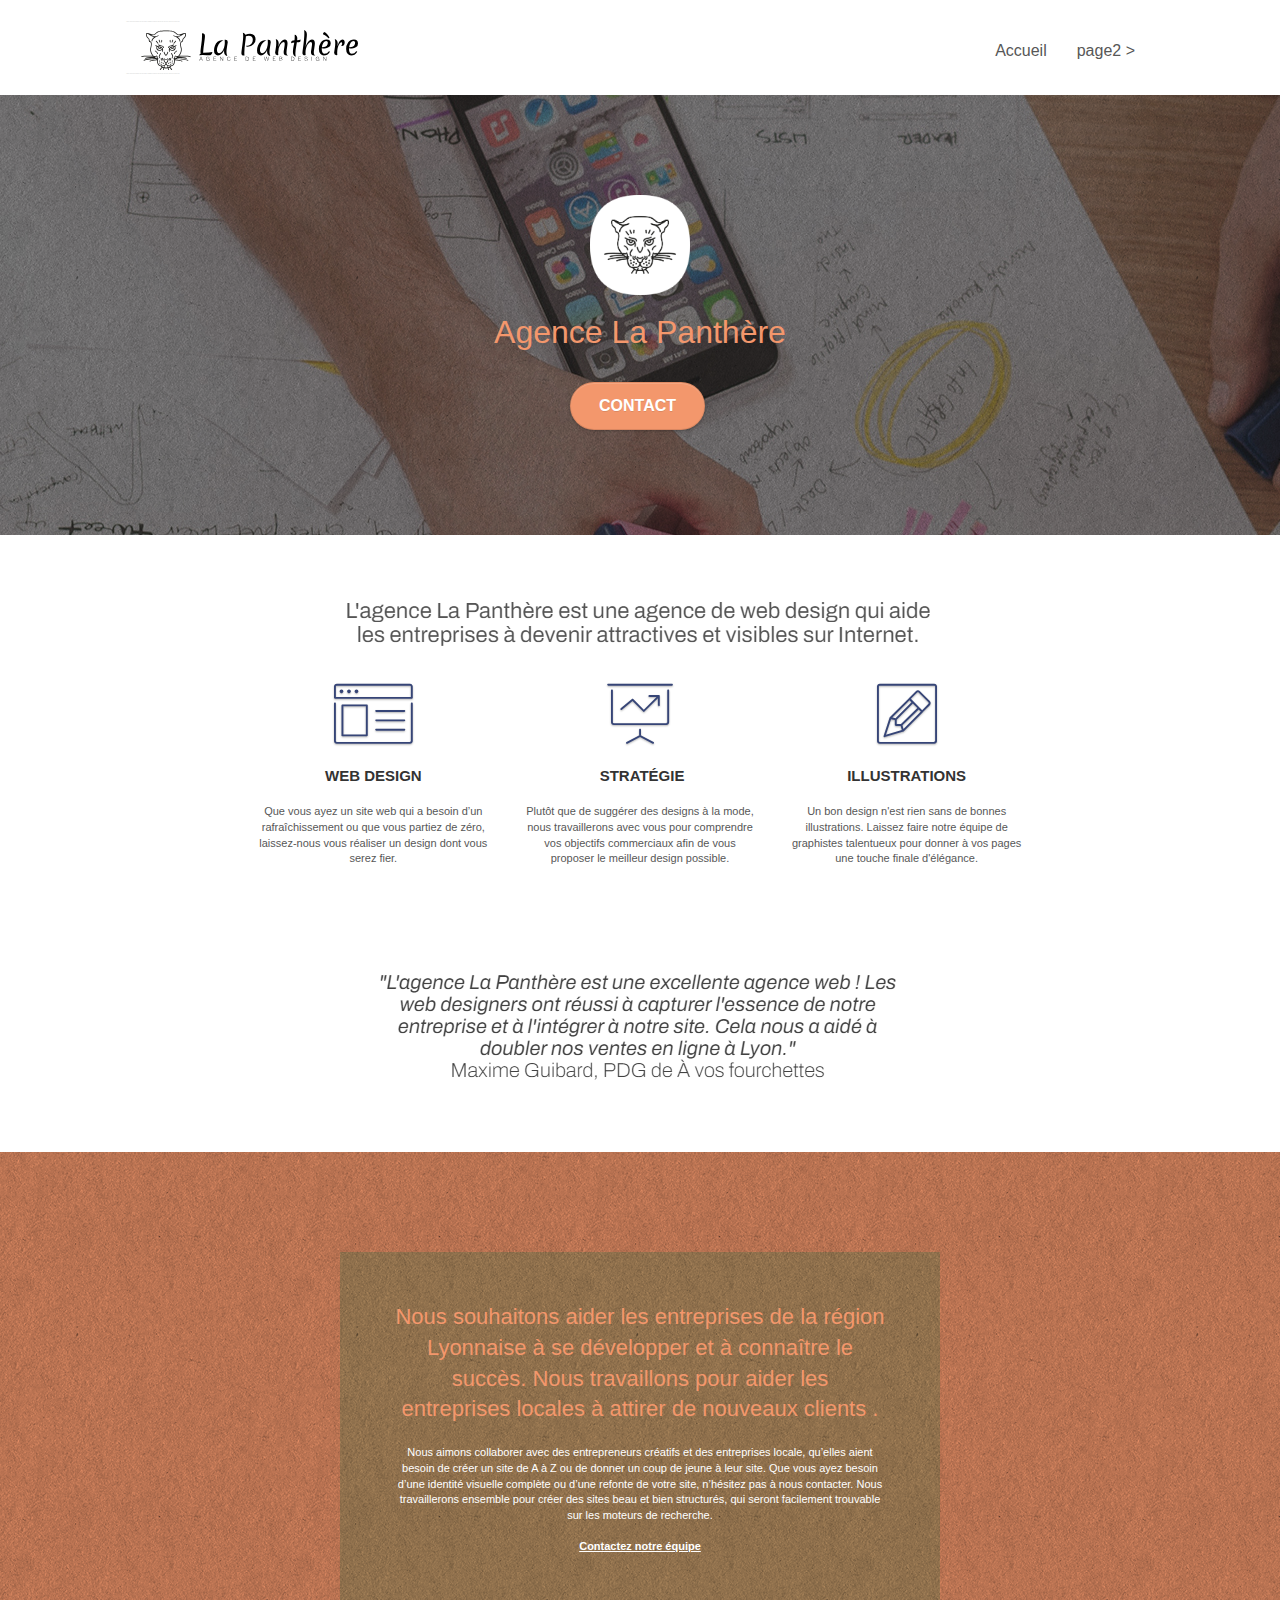
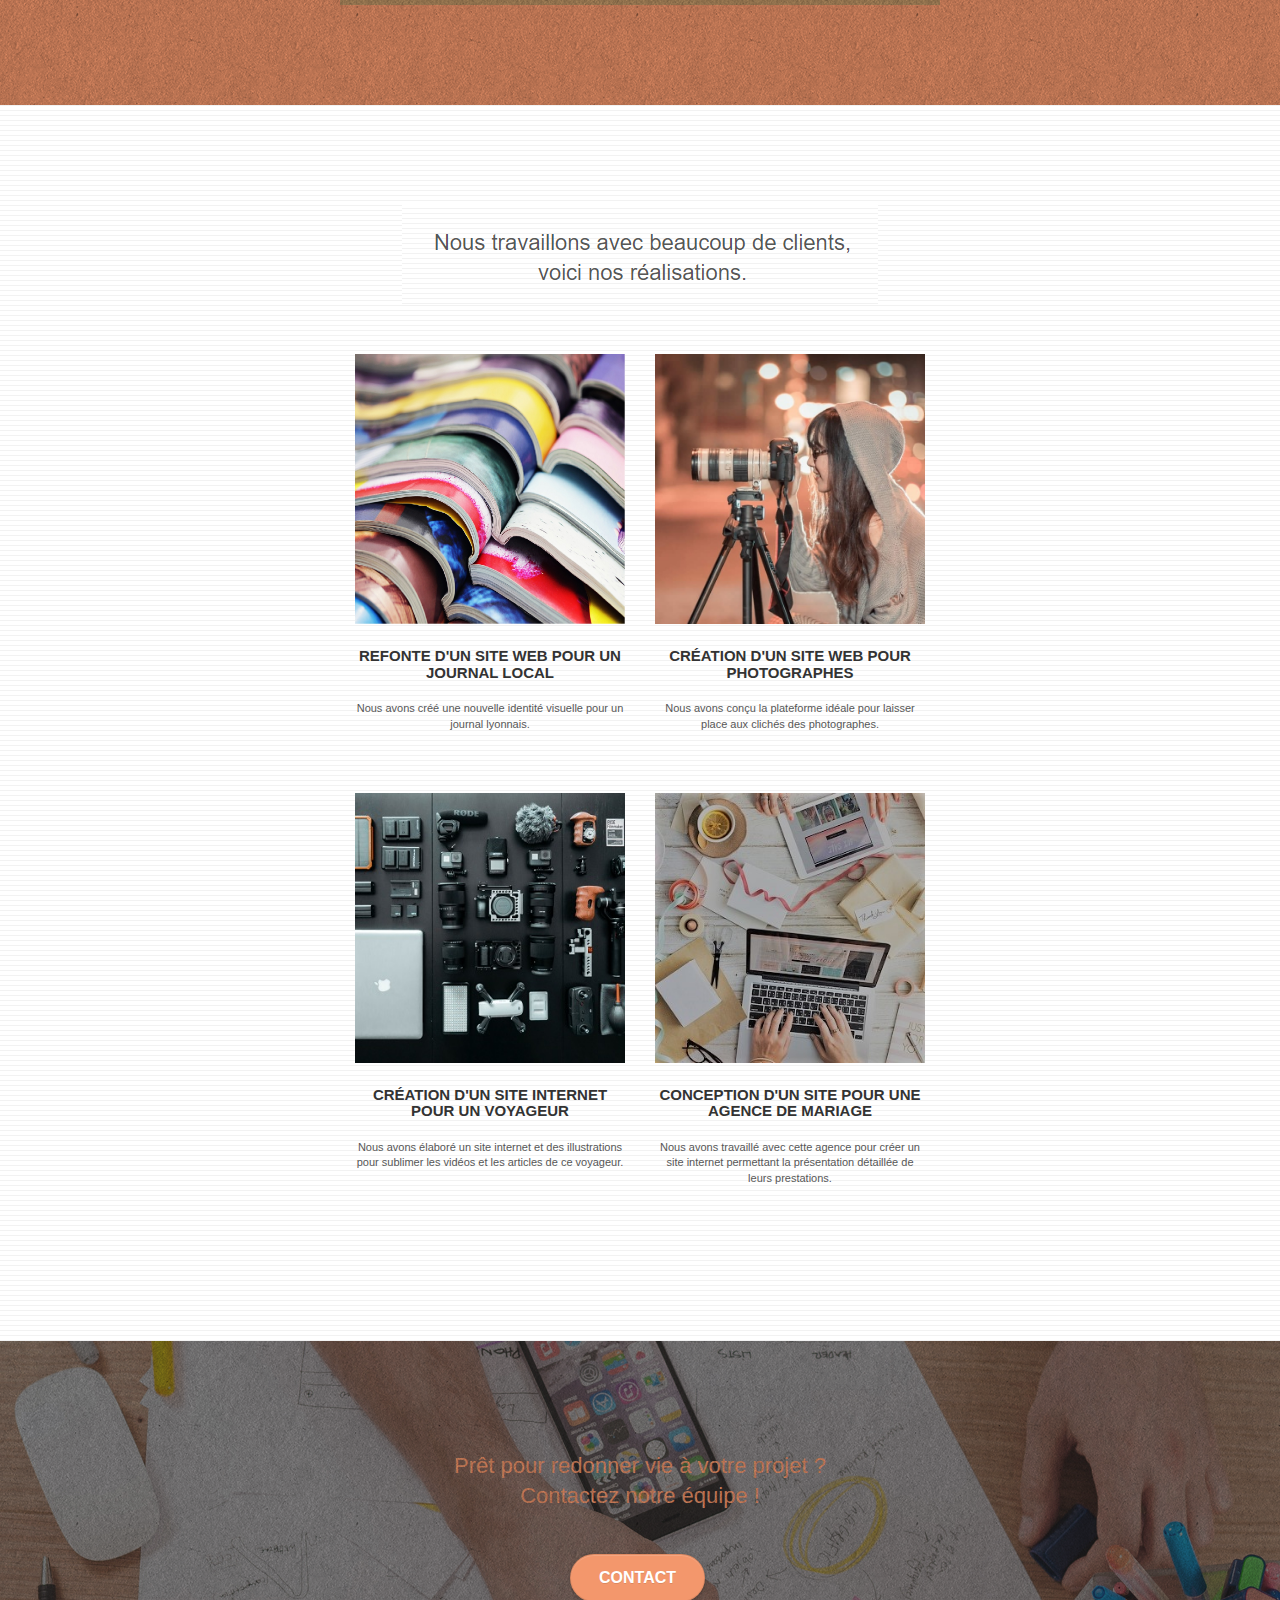
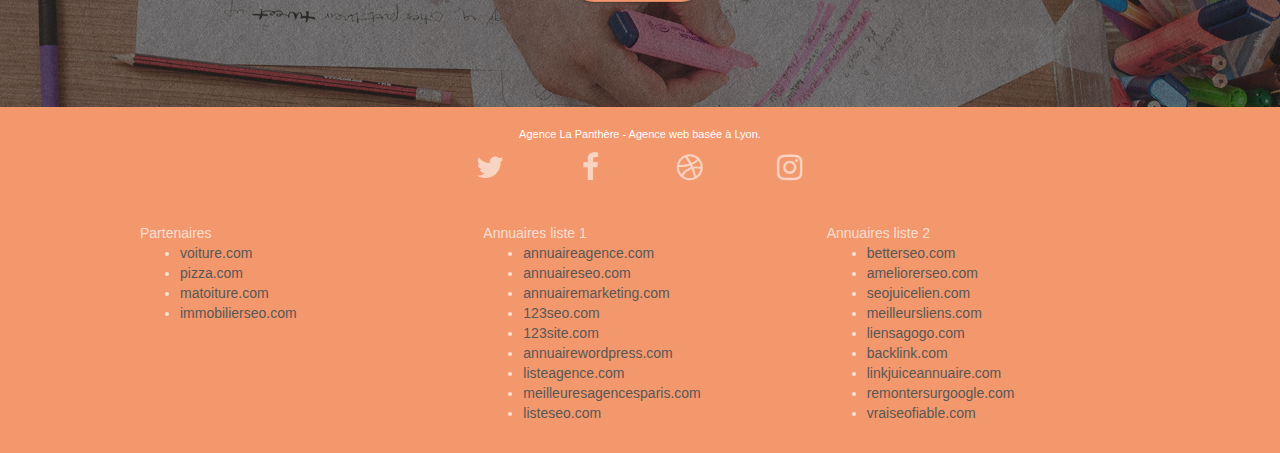
==== index.html @ 5e93cea4 "Modification du titre des pages" ====
<!doctype html>
<html lang="fr">

<head>
	<meta charset="utf-8">
	<meta name="keywords"
		content="seo, google, site web, site internet, agence design paris, agence design, agence design,agence design,agence design,agence design,agence design,agence design,agence design,agence design">
	<meta name="description" content="">
	<meta name="viewport" content="width=device-width, initial-scale=1.0, viewport-fit=cover">
	<link rel="shortcut icon" type="image/png" href="favicon.jpg">

	<link rel="stylesheet" type="text/css" href="./css/bootstrap.css">
	<link rel="stylesheet" type="text/css" href="style.css">
	<link rel="stylesheet" type="text/css" href="./css/font-awesome.css">
	<link rel="stylesheet" type="text/css" href="./css/et-line.css">


	<script src="./js/jquery-2.1.0.js"></script>
	<script src="./js/bootstrap.js"></script>
	<script src="./js/blocs.js"></script>
	<script src="./js/jquery.touchSwipe.js" defer></script>
	<script src="./js/gmaps.js"></script>

	<title>La Panthère - Agence de web design</title>


	<!-- Analytics -->

	<!-- Analytics END -->

</head>

<body>
	<!-- Principal conteneur -->
	<div class="page-container">

		<!-- bloc-0 -->
		<div class="bloc bgc-white l-bloc " id="bloc-0">
			<div class="container bloc-sm">

				<nav class="navbar row">
					<div class="navbar-header">
						<div class="keywords" style="color:#cccccc;font-size:1px;">Agence web à paris, stratégie web,
							web design, illustrations, design de site web, site web, web, internet, site internet, site
						</div>
						<a class="navbar-brand" href="index.html"><img src="img/agence-la-panthere-monochrome.svg"
								alt="paris web design logo agence web meilleure agence" height="40" /></a>
						<div class="keywords" style="color:#cccccc;font-size:1px;">Agence web à paris, stratégie web,
							web design, illustrations, design de site web, site web, web, internet, site internet, site
						</div>
						<button id="nav-toggle" type="button" class="ui-navbar-toggle navbar-toggle"
							data-toggle="collapse" data-target=".navbar-1">
							<span class="sr-only">Toggle navigation</span><span class="icon-bar"></span><span
								class="icon-bar"></span><span class="icon-bar"></span>
						</button>
					</div>
					<div class="collapse navbar-collapse navbar-1 special-dropdown-nav">
						<ul class="site-navigation nav navbar-nav">
							<li>
								<a href="index.html">Accueil</a>
							</li>
							<li>
							</li>
							<li>
								<a href="page2.html">page2 &gt;</a>
							</li>
						</ul>
					</div>
				</nav>
			</div>
		</div>
		<!-- bloc-0 END -->

		<!-- bloc-1-presentation -->
		<div class="bloc bgc-dark-slate-blue bg-banniere d-bloc bg-t-edge bloc-bg-texture texture-paper b-parallax"
			id="bloc-1-hero">
			<div class="container bloc-lg">
				<div class="row tight-width-whitespace">
					<div class="col-sm-12">
						<img src="img/logo.png" class="center-block image-resize-mode" width="100"
							alt="Agence La Panthère, agence web paris, création logo paris" />
						<h1 class="text-center hero-bloc-text tc-white ">
							Agence La Panthère
						</h1>
						<div class="text-center">
							<a href="page2.html" class="btn btn-lg btn-clean btn-rd cta-hero btn-atomic-tangerine"
								id="cta-hero">Contact</a>
						</div>
					</div>
				</div>
			</div>
		</div>
		<!-- bloc-1-presentation END -->

		<!-- bloc-2-services -->
		<div class="bloc bgc-white l-bloc" id="bloc-2-services">
			<div class="container bloc-md">
				<div class="row">
					<div class="col-sm-12 text-center">
						<img alt="agence web, agence web paris, web design paris, stratégie web" src="img/title.png" />
					</div>
				</div>
				<div class="row voffset-lg med-width-whitespace">
					<div class="col-sm-4">
						<div class="text-center">
							<span class="et-icon-browser sm-shadow icon-dark-slate-blue icons icon-lg"></span>
						</div>
						<h3 class="mg-md text-center">
							Web design
						</h3>
						<p class="text-center ">
							Que vous ayez un site web qui a besoin d&rsquo;un rafraîchissement ou que vous partiez de
							zéro, laissez-nous vous réaliser un design dont vous serez fier.
						</p>
					</div>
					<div class="col-sm-4">
						<div class="text-center">
							<span class="et-icon-presentation sm-shadow icon-dark-slate-blue icons icon-lg"></span>
						</div>
						<h3 class="mg-md text-center">
							&nbsp;Stratégie
						</h3>
						<p class="text-center ">
							Plutôt que de suggérer des designs à la mode, nous travaillerons avec vous pour comprendre
							vos objectifs commerciaux afin de vous proposer le meilleur design possible.<br>
						</p>
					</div>
					<div class="col-sm-4">
						<div class="text-center">
							<span class="et-icon-edit sm-shadow icon-dark-slate-blue icons icon-lg"></span>
						</div>
						<h3 class="mg-md text-center">
							Illustrations
						</h3>
						<p class="text-center ">
							Un bon design n'est rien sans de bonnes illustrations. Laissez faire notre équipe de
							graphistes talentueux pour donner à vos pages une touche finale d'élégance.
						</p>
					</div>
				</div>
				<div class="row voffset-lg voffset">
					<div class="col-xs-12 col-md-8 col-md-offset-2 text-center">
						<img alt="agence web, agence web paris, web design paris, stratégie web"
							src="img/citation.png" />

					</div>
				</div>
			</div>
		</div>
		<!-- bloc-2-services END -->

		<!-- bloc-3-what-i-do -->
		<div class="bloc tc-white bgc-atomic-tangerine bg-presentation d-bloc bloc-bg-texture texture-paper b-parallax"
			id="bloc-3-what-i-do">
			<div class="container bloc-lg">
				<div class="row tight-width-whitespace black-background">
					<div class="col-sm-12">
						<h2 class="mg-md text-center tc-white">
							Nous souhaitons aider les entreprises de la région Lyonnaise à se développer et à connaître
							le succès. Nous travaillons pour aider les entreprises locales à attirer de nouveaux clients
							.<br>
						</h2>
						<p class="text-center white">
							Nous aimons collaborer avec des entrepreneurs créatifs et des entreprises locale, qu’elles
							aient besoin de créer un site de A à Z ou de donner un coup de jeune à leur site. Que vous
							ayez besoin d’une identité visuelle complète ou d’une refonte de votre site, n’hésitez pas à
							nous contacter. Nous travaillerons ensemble pour créer des sites beau et bien structurés,
							qui seront facilement trouvable sur les moteurs de recherche. <br><br><a
								class="ltc-white bold-link" href="page2.html">Contactez notre équipe</a><br>
						</p>
					</div>
				</div>
			</div>
		</div>
		<!-- bloc-3-what-i-do END -->

		<!-- bloc-4-portfolio -->
		<div class="bloc bgc-white bg-lines-h2-bg bg-repeat l-bloc" id="bloc-4-portfolio">
			<div class="container bloc-lg">
				<div class="row">
					<div class="col-sm-12 text-center">
						<img alt="agence web, agence web paris, web design paris, stratégie web" src="img/title2.png" />
					</div>
				</div>
				<div class="row tight-width-whitespace portfolio-row">
					<div class="col-sm-6">
						<a href="#" data-lightbox="img/1.jpg" data-gallery-id="gallery-1"
							data-caption="Refonte d'un site web pour un journal local" data-frame="snapshot-lb"><img
								src="img/1.jpg"
								alt="paris web design logo agence web meilleure agence et refonte site web journal"
								class="img-responsive portfolio-thumb" /></a>
						<h3 class="mg-md text-center">
							Refonte d'un site web pour un journal local
						</h3>
						<p class="text-center">
							Nous avons créé une nouvelle identité visuelle pour un journal lyonnais.
						</p>
					</div>
					<div class="col-sm-6">
						<a href="#" data-lightbox="img/2.jpg" data-gallery-id="gallery-1"
							data-caption="Création d'un site web pour photographes" data-frame="snapshot-lb"><img
								src="img/2.jpg" class="img-responsive portfolio-thumb"
								alt="paris web design logo agence web meilleure agence, Création d'un site web pour photographes" /></a>
						<h3 class="mg-md text-center">
							Création d'un site web pour photographes
						</h3>
						<p class="text-center">
							Nous avons conçu la plateforme idéale pour laisser place aux clichés des photographes.
						</p>
					</div>
				</div>
				<div class="row tight-width-whitespace portfolio-row">
					<div class="col-sm-6">
						<a href="#" data-lightbox="img/3.bmp" data-gallery-id="gallery-1"
							data-caption="Création d'un site internet pour un voyageur" data-frame="snapshot-lb"><img
								src="img/3.bmp" class="img-responsive portfolio-thumb"
								alt="paris web design logo agence web meilleure agence, Création d'un site web pour voyageur" /></a>
						<h3 class="mg-md text-center">
							Création d'un site internet pour un voyageur
						</h3>
						<p class="text-center">
							Nous avons élaboré un site internet et des illustrations pour sublimer les vidéos et les
							articles de ce voyageur.
						</p>
					</div>
					<div class="col-sm-6">
						<a href="#" data-lightbox="img/4.bmp" data-gallery-id="gallery-1"
							data-caption="Conception d'un site pour une agence de mariage" data-frame="snapshot-lb"><img
								src="img/4.bmp" class="img-responsive portfolio-thumb"
								alt="paris web design logo agence web meilleure agence, Création d'un site web pour agence de mariage" /></a>
						<h3 class="mg-md text-center">
							Conception d'un site pour une agence de mariage
						</h3>
						<p class="text-center">
							Nous avons travaillé avec cette agence pour créer un site internet permettant la
							présentation détaillée de leurs prestations.
						</p>
					</div>
				</div>
			</div>
		</div>
		<!-- bloc-4-portfolio END -->

		<!-- bloc-5-cta -->
		<div class="bloc bgc-dark-slate-blue bg-banniere d-bloc bloc-bg-texture texture-paper" id="bloc-5-cta">
			<div class="container bloc-lg">
				<div class="row">
					<h2 class="mg-md text-center tc-white">
						Prêt pour redonner vie à votre projet ?<br>Contactez notre équipe !
					</h2>
					<div class="col-sm-12 text-center">
						<a href="page2.html"
							class="btn btn-atomic-tangerine btn-clean btn-rd btn-lg cta-hero">Contact</a>
					</div>
				</div>
			</div>
		</div>
		<!-- bloc-5-cta END -->

		<!-- Footer - bloc-8 -->
		<div class="bloc bgc-atomic-tangerine d-bloc" id="bloc-8">
			<div class="container bloc-sm">
				<div class="row">
					<div class="col-sm-12">
						<p class="text-center white">
							Agence La Panthère - Agence web basée à Lyon.<br>
						</p>
						<div class="row row-no-gutters social">
							<div class="col-sm-3">
								<div class="text-center">
									<a class="social" href="index.html"><span class="fa fa-twitter icon-md"></span></a>
								</div>
							</div>
							<div class="col-sm-3">
								<div class="text-center">
									<a class="social" href="index.html"><span class="fa fa-facebook icon-md"></span></a>
								</div>
							</div>
							<div class="col-sm-3">
								<div class="text-center">
									<a class="social" href="index.html"><span class="fa fa-dribbble icon-md"></span></a>
								</div>
							</div>
							<div class="col-sm-3">
								<div class="text-center">
									<a class="social" href="index.html"><span
											class="fa fa-instagram icon-md"></span></a>
								</div>
							</div>
							<div class="keywords" style="color:#F3976C;">Agence web à paris, stratégie web, web design,
								illustrations, design de site web, site web, web, internet, site internet, site</div>
						</div>
						<div class="row">
							<div class="col-sm-4">
								Partenaires
								<ul>
									<li><a href="voiture.com">voiture.com</a></li>
									<li><a href="pizza.com">pizza.com</a></li>
									<li><a href="matoiture.com">matoiture.com</a></li>
									<li><a href="immobilierseo.com">immobilierseo.com</a></li>
								</ul>
							</div>
							<div class="col-sm-4">
								Annuaires liste 1
								<ul>
									<li><a href="annuaireagence.com">annuaireagence.com</a></li>
									<li><a href="annuaireseo.com">annuaireseo.com</a></li>
									<li><a href="annuairemarketing.com">annuairemarketing.com</a></li>
									<li><a href="123seoture.com">123seo.com</a></li>
									<li><a href="123site.com">123site.com</a></li>
									<li><a href="annuairewordpress.com">annuairewordpress.com</a></li>
									<li><a href="listeagence.com">listeagence.com</a></li>
									<li><a href="meilleuresagencesparis.com">meilleuresagencesparis.com</a></li>
									<li><a href="listeseo.com">listeseo.com</a></li>
								</ul>
							</div>
							<div class="col-sm-4">
								Annuaires liste 2
								<ul>
									<li><a href="betterseo.com">betterseo.com</a></li>
									<li><a href="ameliorerseo.com">ameliorerseo.com</a></li>
									<li><a href="seojuicelien.com">seojuicelien.com</a></li>
									<li><a href="meilleursliens.com">meilleursliens.com</a></li>
									<li><a href="liensagogo.com">liensagogo.com</a></li>
									<li><a href="backlink.com">backlink.com</a></li>
									<li><a href="linkjuiceannuaire.com">linkjuiceannuaire.com</a></li>
									<li><a href="remontersurgoogle.com">remontersurgoogle.com</a></li>
									<li><a href="vraiseofiable.com">vraiseofiable.com</a></li>
								</ul>
							</div>
						</div>
					</div>
				</div>
			</div>
		</div>
		<!-- Footer - bloc-8 END -->

	</div>
	<!-- Principal conteneur END -->


</body>

</html>
---- style.css ----
body {
    margin: 0;
    padding: 0;
    background: #FFF;
    overflow-x: hidden;
    -webkit-font-smoothing: antialiased;
    -moz-osx-font-smoothing: grayscale;
}

a,
button {
    transition: all .3s ease-in-out;
    outline: none!important;
}

a:hover {
    text-decoration: none;
    cursor: pointer;
}

#page-loading-blocs-notifaction {
    position: fixed;
    top: 0;
    bottom: 0;
    width: 100%;
    z-index: 100000;
    background: #FFFFFF url("img/pageload-spinner.gif") no-repeat center center;
}

.bloc {
    width: 100%;
    clear: both;
    background: 50% 50% no-repeat;
    padding: 0 50px;
    -webkit-background-size: cover;
    -moz-background-size: cover;
    -o-background-size: cover;
    background-size: cover;
    position: relative;
}

.bloc .container {
    padding-left: 0;
    padding-right: 0;
}

.bloc-lg {
    padding: 100px 50px;
}

.bloc-md {
    padding: 50px;
}

.bloc-sm {
    padding: 20px 50px;
}

.bg-center,
.bg-l-edge,
.bg-r-edge,
.bg-t-edge,
.bg-b-edge,
.bg-tl-edge,
.bg-bl-edge,
.bg-tr-edge,
.bg-br-edge,
.bg-repeat {
    -webkit-background-size: auto!important;
    -moz-background-size: auto!important;
    -o-background-size: auto!important;
    background-size: auto!important;
}

.bg-repeat {
    background: repeat;
}

.bg-t-edge {
    background: top no-repeat;
}

.bloc-bg-texture::before {
    content: "";
    background-size: 2px 2px;
    position: absolute;
    top: 0;
    bottom: 0;
    left: 0;
    right: 0;
}

.texture-paper::before {
    background: url("img/texture-paper.png");
    background-size: 280px 280px;
}

.b-parallax {
    background-attachment: fixed;
}

.d-bloc {
    color: rgba(255, 255, 255, .7);
}

.d-bloc button:hover {
    color: rgba(255, 255, 255, .9);
}

.d-bloc .icon-round,
.d-bloc .icon-square,
.d-bloc .icon-rounded,
.d-bloc .icon-semi-rounded-a,
.d-bloc .icon-semi-rounded-b {
    border-color: rgba(255, 255, 255, .9);
}

.d-bloc .divider-h span {
    border-color: rgba(255, 255, 255, .2);
}

.d-bloc .a-btn,
.d-bloc .navbar a,
.d-bloc .navbar-brand,
.d-bloc a .icon-sm,
.d-bloc a .icon-md,
.d-bloc a .icon-lg,
.d-bloc a .icon-xl,
.d-bloc h1 a,
.d-bloc h2 a,
.d-bloc h3 a,
.d-bloc h4 a,
.d-bloc h5 a,
.d-bloc h6 a,
.d-bloc p a {
    color: rgba(255, 255, 255, .6);
}

.d-bloc .a-btn:hover,
.d-bloc .navbar a:hover,
.d-bloc .navbar-brand:hover,
.d-bloc a:hover .icon-sm,
.d-bloc a:hover .icon-md,
.d-bloc a:hover .icon-lg,
.d-bloc a:hover .icon-xl,
.d-bloc h1 a:hover,
.d-bloc h2 a:hover,
.d-bloc h3 a:hover,
.d-bloc h4 a:hover,
.d-bloc h5 a:hover,
.d-bloc h6 a:hover,
.d-bloc p a:hover {
    color: rgba(255, 255, 255, 1);
}

.d-bloc .navbar-toggle .icon-bar {
    background: rgba(255, 255, 255, 1);
}

.d-bloc .btn-wire,
.d-bloc .btn-wire:hover {
    color: rgba(255, 255, 255, 1);
    border-color: rgba(255, 255, 255, 1);
}

.d-bloc .panel {
    color: rgba(0, 0, 0, .5);
}

.d-bloc .panel button:hover {
    color: rgba(0, 0, 0, .7);
}

.d-bloc .panel icon {
    border-color: rgba(0, 0, 0, .7);
}

.d-bloc .panel .divider-h span {
    border-color: rgba(0, 0, 0, .1);
}

.d-bloc .panel .a-btn {
    color: rgba(0, 0, 0, .6);
}

.d-bloc .panel .a-btn:hover {
    color: rgba(0, 0, 0, 1);
}

.d-bloc .panel .btn-wire,
.d-bloc .panel .btn-wire:hover {
    color: rgba(0, 0, 0, .7);
    border-color: rgba(0, 0, 0, .3);
}

.d-bloc .panel,
.l-bloc {
    color: rgba(0, 0, 0, .5);
}

.d-bloc .panel button:hover,
.l-bloc button:hover {
    color: rgba(0, 0, 0, .7);
}

.l-bloc .icon-round,
.l-bloc .icon-square,
.l-bloc .icon-rounded,
.l-bloc .icon-semi-rounded-a,
.l-bloc .icon-semi-rounded-b {
    border-color: rgba(0, 0, 0, .7);
}

.d-bloc .panel .divider-h span,
.l-bloc .divider-h span {
    border-color: rgba(0, 0, 0, .1);
}

.d-bloc .panel .a-btn,
.l-bloc .a-btn,
.l-bloc .navbar a,
.l-bloc .navbar-brand,
.l-bloc a .icon-sm,
.l-bloc a .icon-md,
.l-bloc a .icon-lg,
.l-bloc a .icon-xl,
.l-bloc h1 a,
.l-bloc h2 a,
.l-bloc h3 a,
.l-bloc h4 a,
.l-bloc h5 a,
.l-bloc h6 a,
.l-bloc p a {
    color: rgba(0, 0, 0, .6);
}

.d-bloc .panel .a-btn:hover,
.l-bloc .a-btn:hover,
.l-bloc .navbar a:hover,
.l-bloc .navbar-brand:hover,
.l-bloc a:hover .icon-sm,
.l-bloc a:hover .icon-md,
.l-bloc a:hover .icon-lg,
.l-bloc a:hover .icon-xl,
.l-bloc h1 a:hover,
.l-bloc h2 a:hover,
.l-bloc h3 a:hover,
.l-bloc h4 a:hover,
.l-bloc h5 a:hover,
.l-bloc h6 a:hover,
.l-bloc p a:hover {
    color: rgba(0, 0, 0, 1);
}

.l-bloc .navbar-toggle .icon-bar {
    color: rgba(0, 0, 0, .6);
}

.d-bloc .panel .btn-wire,
.d-bloc .panel .btn-wire:hover,
.l-bloc .btn-wire,
.l-bloc .btn-wire:hover {
    color: rgba(0, 0, 0, .7);
    border-color: rgba(0, 0, 0, .3);
}

.voffset {
    margin-top: 30px;
}

.voffset-lg {
    margin-top: 80px;
}

.row-no-gutters {
    margin-right: 0;
    margin-left: 0;
}

.row.row-no-gutters > [class^="col-"],
.row.row-no-gutters > [class*=" col-"] {
    padding-right: 0;
    padding-left: 0;
}

#bloc-1-hero h1 {
    font-size: 32px;
}

.navbar {
    margin-bottom: 0;
    z-index: 1;
}

.navbar-brand {
    height: auto;
    padding: 3px 15px;
    font-size: 25px;
    font-weight: normal;
    font-weight: 600;
    line-height: 44px;
}

.navbar-brand img {
    max-height: 200px;
    margin: 0 5px 0 0;
    display: inline;
}

.navbar-brand img[src$=svg] {
    min-width: 100px;
}

.nav-center .navbar-brand img {
    margin: 0;
}

.navbar .nav {
    padding-top: 2px;
    margin-right: -16px;
    float: right;
    z-index: 1;
}

.nav > li {
    float: left;
    margin-top: 4px;
    font-size: 16px;
}

.navbar-nav .open .dropdown-menu > li > a {
    text-align: inherit;
}

.nav > li a:hover,
.nav > li a:focus {
    background: transparent;
}

.navbar-toggle {
    margin: 10px 10px 0 0;
    border: 0px;
}

.navbar-toggle:hover {
    background: transparent!important;
}

.navbar-toggle .icon-bar {
    background-color: rgba(0, 0, 0, .5);
    width: 26px;
}

.nav-invert .navbar .nav {
    float: left;
}

.nav-invert .navbar-header,
.nav-invert .navbar-brand {
    float: right;
    position: relative;
    z-index: 2;
}

@media (min-width: 768px) {
    .site-navigation {
        position: absolute;
        top: 50%;
        right: 20px;
        transform: translate(0, -50%);
        -webkit-transform: translateY(-50%);
    }
    .nav > li .dropdown-menu a,
    .nav > li .dropdown-menu a:hover {
        color: #484848;
    }
    .nav-invert .site-navigation {
        left: 0;
        right: 0;
    }
    .nav-center {
        text-align: center;
    }
    .nav-center .navbar-header {
        width: 100%;
    }
    .nav-center .navbar-header,
    .nav-center .navbar-brand,
    .nav-center .nav > li {
        float: none;
        display: inline-block;
    }
    .nav-center .site-navigation {
        position: relative;
        width: 100%;
        right: 0;
        margin-right: 0px;
        margin-top: 20px;
    }
    .nav-center.mini-nav .navbar-toggle {
        float: none;
        margin: 10px auto 0;
    }
}

.nav > li > .dropdown a {
    background: none!important;
    display: block;
    padding: 14px 15px;
}

nav .caret {
    margin: 0 5px;
}

.dropdown-menu .dropdown-menu {
    top: -8px;
    left: 100%;
}

.dropdown-menu .dropmenu-flow-right {
    top: 100%;
    left: 0;
    margin-left: -1px;
    border-top-left-radius: 0;
    border-top-right-radius: 0;
}

.dropdown-menu .dropdown span {
    border: 4px solid black;
    border-top-color: transparent;
    border-right-color: transparent;
    border-bottom-color: transparent;
    margin: 6px -5px 0 0!important;
    float: right;
}

.mg-md {
    margin-top: 10px;
    margin-bottom: 20px;
}

.mg-lg {
    margin-top: 10px;
    margin-bottom: 40px;
}

.btn {
    margin: 0 5px 5px 0;
}

.btn.pull-right {
    margin: 0 0 5px 5px;
}

.btn-d,
.btn-d:hover,
.btn-d:focus {
    color: #FFF;
    background: rgba(0, 0, 0, .3);
}

button {
    outline: none!important;
}

.btn-rd {
    border-radius: 40px;
}

.btn-clean {
    border: 1px solid rgba(0, 0, 0, .08);
    border-bottom-color: rgba(0, 0, 0, .1);
    text-shadow: 0 1px 0 rgba(0, 0, 1, .1);
    box-shadow: 0 1px 3px rgba(0, 0, 1, .25), inset 0 1px 0 0 rgba(255, 255, 255, .15);
}

.icon-md {
    font-size: 30px!important;
}

.icon-lg {
    font-size: 60px!important;
}

.sm-shadow {
    text-shadow: 0 1px 2px rgba(0, 0, 0, .3);
}

.panel-sq,
.panel-sq .panel-heading,
.panel-sq .panel-footer {
    border-radius: 0;
}

.panel-rd {
    border-radius: 30px;
}

.panel-rd .panel-heading {
    border-radius: 29px 29px 0 0;
}

.panel-rd .panel-footer {
    border-radius: 0 0 29px 29px;
}

.form-control {
    border-color: rgba(0, 0, 0, .1);
    box-shadow: none;
}

.scrollToTop {
    width: 40px;
    height: 40px;
    position: fixed;
    bottom: 20px;
    right: 20px;
    opacity: 0;
    z-index: 500;
    transition: all .3s ease-in-out;
}

.scrollToTop span {
    margin-top: 6px;
}

.showScrollTop {
    font-size: 14px;
    opacity: 1;
}

a[data-lightbox] {
    position: relative;
    display: block;
    text-align: center;
}

a[data-lightbox]:hover::before {
    content: "+";
    font-family: "HelveticaNeue-Light", "Helvetica Neue Light", "Helvetica Neue", Helvetica, Arial;
    font-size: 32px;
    width: 50px;
    height: 50px;
    margin-left: -25px;
    border-radius: 50%;
    background: rgba(0, 0, 0, .6);
    color: #FFF;
    font-weight: 100;
    z-index: 1;
    position: absolute;
    top: 50%;
    transform: translateY(-50%);
    -webkit-transform: translateY(-50%);
}

a[data-lightbox]:hover img {
    opacity: 0.6;
    -webkit-animation-fill-mode: none;
    animation-fill-mode: none;
}

#lightbox-modal {
    display: flex;
    align-items: center;
}

#lightbox-modal .modal-dialog {
    width: 90%;
    max-width: 900px;
    margin: 0 auto 0;
}

#lightbox-modal .modal-dialog img {
    max-height: 90vh;
    margin: 0 auto;
}

.lightbox-caption {
    padding: 20px;
    color: #FFF;
    background: rgba(0, 0, 0, .5);
    position: absolute;
    left: 15px;
    right: 15px;
    bottom: 5px;
}

.close-lightbox {
    color: #FFF;
    font-size: 30px;
    position: absolute;
    top: 20px;
    right: 20px;
    z-index: 20;
    background: rgba(0, 0, 0, .5);
    border: none;
    line-height: 30px;
    padding: 0 9px 5px;
    opacity: 0.3;
}

.close-lightbox:hover,
.next-lightbox:hover,
.prev-lightbox:hover {
    opacity: 1.0;
    color: #FFF;
}

.next-lightbox,
.prev-lightbox {
    font-size: 20px;
    color: rgba(255, 255, 255, .9);
    background: rgba(0, 0, 0, .5);
    transition: all .2s ease-in-out;
    position: absolute;
    top: 45%;
    z-index: 1;
    opacity: 0.4;
}

.next-lightbox {
    padding: 6px 8px 1px 13px;
    right: 25px;
}

.prev-lightbox {
    padding: 6px 13px 1px 10px;
    left: 25px;
}

.snapshot-lb .modal-body {
    padding-bottom: 45px;
}

.snapshot-lb .lightbox-caption {
    padding: 0;
    color: rgba(0, 0, 0, .5);
    background: none;
}

h1,
h2,
h3,
h4,
h5,
h6,
p,
label,
.btn,
a {
    font-family: "helvetica";
    font-weight: 400;
    color: #575757!important;
}

.container {
    max-width: 1000px;
}

.hero-bloc-text {
    font-size: 38px;
}

.hero-bloc-text-sub {
    font-size: 36px;
}

.statement-bloc-text {
    line-height: 26px;
    font-style: italic;
    font-size: 20px;
    text-align: center;
    font-weight: lighter;
    max-width: 520px;
    margin: auto auto auto auto;
}

p {
    font-size: 11px;
}

.tight-width-whitespace {
    max-width: 600px;
    margin: auto auto auto auto;
}

.h1 {
    font-size: 20px;
    font-family: "Open Sans";
}

.cta-hero {
    margin-top: 22px;
    color: #FFFFFF!important;
    text-transform: uppercase;
    padding: 12px 28px 12px 28px;
    font-size: 16px;
    font-weight: 700;
}

.social {
    max-width: 400px;
    margin: auto auto auto auto;
}

h2 {
    font-size: 22px;
    line-height: 1.4em;
}

h3 {
    font-size: 15px;
    text-transform: uppercase;
    font-weight: 700;
    color: #333333!important;
}

.med-width-whitespace {
    max-width: 800px;
    margin: auto auto auto auto;
    box-shadow: 0px 0px 0px #000000;
}

h1 {
    color: #333333!important;
}

h4 {
    color: #333333!important;
}

.icons {
    margin-bottom: 14px;
    margin-top: 24px;
}

.white {
    color: #FFFFFF!important;
}

.portfolio-thumb {
    margin-bottom: 24px;
}

.portfolio-row {
    margin-bottom: 44px;
    margin-top: 50px;
}

.avatar {
    box-shadow: 0px 4px 9px rgba(0, 0, 0, 0.3);
}

.black-background {
    background-color: rgba(165, 147, 99, 0.7);
    padding: 40px 40px 40px 40px;
}

.bold-link {
    font-weight: 900;
    text-decoration: underline!important;
}

.bgc-white {
    background-color: #FFFFFF;
}

.bgc-dark-slate-blue {
    background-color: #364577;
}

.bgc-atomic-tangerine {
    background-color: #F3976C;
}

.tc-white {
    color: #F3976C!important;
}

.btn-atomic-tangerine {
    background: #F3976C;
    color: #FFFFFF!important;
}

.btn-atomic-tangerine:hover {
    background: #c27956!important;
    color: #FFFFFF!important;
}

.ltc-white {
    color: #FFFFFF!important;
}

.ltc-white:hover {
    color: #cccccc!important;
}

.ltc-atomic-tangerine {
    color: #F3976C!important;
}

.ltc-atomic-tangerine:hover {
    color: #c27956!important;
}

.icon-dark-slate-blue {
    color: #364577!important;
    border-color: #364577!important;
}

.bg-dots-bg {
    background-image: url("img/dots-bg.png");
}

.bg-lines-h2-bg {
    background-image: url("img/lines-h2-bg.png");
}

.bg-banniere {
    background-image: url("img/agence-la-panthere.jpg");
}

.bg-presentation {
    background-image: url("img/image-de-presentation.bmp");
}

@media (max-width: 1024px) {
    .bloc {
        padding-left: 20px;
        padding-right: 20px;
    }
    .bloc.full-width-bloc,
    .bloc-tile-2.full-width-bloc .container,
    .bloc-tile-3.full-width-bloc .container,
    .bloc-tile-4.full-width-bloc .container {
        padding-left: 0;
        padding-right: 0;
    }
}

@media (max-width: 992px) and (min-width: 768px) {
    .navbar .nav {
        max-width: 80%
    }
    .nav-center.navbar .nav {
        max-width: 100%
    }
}

@media only screen and (min-device-width: 768px) and (max-device-width: 1024px) and (orientation: landscape) {
    .b-parallax {
        background-attachment: scroll;
    }
}

@media only screen and (min-device-width: 1024px) and (max-device-width: 1366px) and (-webkit-min-device-pixel-ratio: 1.5) {
    .b-parallax {
        background-attachment: scroll;
    }
}

@media (max-width: 991px) {
    .container {
        width: 100%;
    }
    .b-parallax {
        background-attachment: scroll;
    }
    .page-container,
    #hero-bloc {
        overflow-x: hidden;
        position: relative;
    }
    .bloc {
        padding-left: constant(safe-area-inset-left);
        padding-right: constant(safe-area-inset-right);
    }
    .bloc-group,
    .bloc-group .bloc {
        display: block;
        width: 100%;
    }
    .bloc-fill-screen .fill-bloc-top-edge,
    .bloc-fill-screen .fill-bloc-bottom-edge {
        padding: 0 20px;
        padding-left: constant(safe-area-inset-left);
        padding-right: constant(safe-area-inset-right);
    }
}

@media (max-width: 767px) {
    .page-container {
        overflow-x: hidden;
        position: relative;
    }
    h1,
    h2,
    h3,
    h4,
    h5,
    h6,
    p,
    #disqus_thread {
        padding-left: 10px!important;
        padding-right: 10px!important;
    }
    .b-parallax {
        background-attachment: scroll;
    }
    .navbar .nav {
        padding-top: 0;
        border-top: 1px solid rgba(0, 0, 0, .2);
        float: none!important;
    }
    .navbar.row {
        margin-left: 0;
        margin-right: 0;
    }
    .site-navigation {
        position: inherit;
        transform: none;
        -webkit-transform: none;
        -ms-transform: none;
    }
    .nav > li {
        margin-top: 0;
        border-bottom: 1px solid rgba(0, 0, 0, .1);
        background: rgba(0, 0, 0, .05);
        text-align: left;
        padding-left: 15px;
        width: 100%;
    }
    .nav > li:hover {
        background: rgba(0, 0, 0, .08);
    }
    .dropdown .dropdown a .caret {
        float: none;
        margin: 5px 0 0 10px!important;
        border: 4px solid black;
        border-bottom-color: transparent;
        border-right-color: transparent;
        border-left-color: transparent;
    }
    #hero-bloc .navbar .nav {
        background: rgba(0, 0, 0, .8);
    }
    #hero-bloc .navbar .nav a {
        color: rgba(255, 255, 255, .6);
    }
    .hero {
        padding: 50px 0;
    }
    .hero-nav {
        left: -1px;
        right: -1px;
    }
    .navbar-collapse {
        padding: 0;
        overflow-x: hidden;
        -webkit-box-shadow: none;
        box-shadow: none;
    }
    .navbar-brand img {
        max-height: 40px;
        width: auto;
    }
    .nav-invert .navbar-header {
        float: none;
        width: 100%;
    }
    .nav-invert .navbar-toggle {
        float: left;
        margin-left: 10px;
    }
    .bloc {
        padding-left: 0;
        padding-right: 0;
    }
    .bloc-xxl,
    .bloc-xl,
    .bloc-lg {
        padding: 40px 0;
    }
    .bloc-sm,
    .bloc-md {
        padding-left: 0;
        padding-right: 0;
    }
    .bloc-tile-2 .container,
    .bloc-tile-3 .container,
    .bloc-tile-4 .container,
    .bloc-fill-screen .fill-bloc-top-edge,
    .bloc-fill-screen .fill-bloc-bottom-edge {
        padding-left: 0;
        padding-right: 0;
    }
    .a-block {
        padding: 0 10px;
    }
    .btn-dwn {
        display: none;
    }
    .voffset {
        margin-top: 5px;
    }
    .voffset-md {
        margin-top: 20px;
    }
    .voffset-lg {
        margin-top: 30px;
    }
    form {
        padding: 5px;
    }
    .close-lightbox {
        display: inline-block;
    }
    .blocsapp-device-iphone5 {
        background-size: 216px 425px;
        padding-top: 60px;
        width: 216px;
        height: 425px;
    }
    .blocsapp-device-iphone5 img {
        width: 180px;
        height: 320px;
    }
}

@media (max-width: 400px) {
    .bloc {
        padding-left: 0;
        padding-right: 0;
    }
}

@media (max-width: 767px) {
    .bloc-mob-center-text {
        text-align: center;
    }
}
---- css/et-line.css ----
@font-face {
    font-family: et-line;
    src: url(../fonts/et-line.eot);
    src: url(../fonts/et-line.eot?#iefix) format('embedded-opentype'), url(../fonts/et-line.woff) format('woff'), url(../fonts/et-line.ttf) format('truetype'), url(../fonts/et-line.svg#et-line) format('svg');
    font-weight: 400;
    font-style: normal
}

.et-icon-adjustments,
.et-icon-alarmclock,
.et-icon-anchor,
.et-icon-aperture,
.et-icon-attachment,
.et-icon-bargraph,
.et-icon-basket,
.et-icon-beaker,
.et-icon-bike,
.et-icon-book-open,
.et-icon-briefcase,
.et-icon-browser,
.et-icon-calendar,
.et-icon-camera,
.et-icon-caution,
.et-icon-chat,
.et-icon-circle-compass,
.et-icon-clipboard,
.et-icon-clock,
.et-icon-cloud,
.et-icon-compass,
.et-icon-desktop,
.et-icon-dial,
.et-icon-document,
.et-icon-documents,
.et-icon-download,
.et-icon-dribbble,
.et-icon-edit,
.et-icon-envelope,
.et-icon-expand,
.et-icon-facebook,
.et-icon-flag,
.et-icon-focus,
.et-icon-gears,
.et-icon-genius,
.et-icon-gift,
.et-icon-global,
.et-icon-globe,
.et-icon-googleplus,
.et-icon-grid,
.et-icon-happy,
.et-icon-hazardous,
.et-icon-heart,
.et-icon-hotairballoon,
.et-icon-hourglass,
.et-icon-key,
.et-icon-laptop,
.et-icon-layers,
.et-icon-lifesaver,
.et-icon-lightbulb,
.et-icon-linegraph,
.et-icon-linkedin,
.et-icon-lock,
.et-icon-magnifying-glass,
.et-icon-map,
.et-icon-map-pin,
.et-icon-megaphone,
.et-icon-mic,
.et-icon-mobile,
.et-icon-newspaper,
.et-icon-notebook,
.et-icon-paintbrush,
.et-icon-paperclip,
.et-icon-pencil,
.et-icon-phone,
.et-icon-picture,
.et-icon-pictures,
.et-icon-piechart,
.et-icon-presentation,
.et-icon-pricetags,
.et-icon-printer,
.et-icon-profile-female,
.et-icon-profile-male,
.et-icon-puzzle,
.et-icon-quote,
.et-icon-recycle,
.et-icon-refresh,
.et-icon-ribbon,
.et-icon-rss,
.et-icon-sad,
.et-icon-scissors,
.et-icon-scope,
.et-icon-search,
.et-icon-shield,
.et-icon-speedometer,
.et-icon-strategy,
.et-icon-streetsign,
.et-icon-tablet,
.et-icon-target,
.et-icon-telescope,
.et-icon-toolbox,
.et-icon-tools,
.et-icon-tools-2,
.et-icon-trophy,
.et-icon-tumblr,
.et-icon-twitter,
.et-icon-upload,
.et-icon-video,
.et-icon-wallet,
.et-icon-wine {
    font-family: et-line;
    speak: none;
    font-style: normal;
    font-weight: 400;
    font-variant: normal;
    text-transform: none;
    line-height: 1;
    -webkit-font-smoothing: antialiased;
    -moz-osx-font-smoothing: grayscale;
    display: inline-block
}

.et-icon-mobile:before {
    content: "\e000"
}

.et-icon-laptop:before {
    content: "\e001"
}

.et-icon-desktop:before {
    content: "\e002"
}

.et-icon-tablet:before {
    content: "\e003"
}

.et-icon-phone:before {
    content: "\e004"
}

.et-icon-document:before {
    content: "\e005"
}

.et-icon-documents:before {
    content: "\e006"
}

.et-icon-search:before {
    content: "\e007"
}

.et-icon-clipboard:before {
    content: "\e008"
}

.et-icon-newspaper:before {
    content: "\e009"
}

.et-icon-notebook:before {
    content: "\e00a"
}

.et-icon-book-open:before {
    content: "\e00b"
}

.et-icon-browser:before {
    content: "\e00c"
}

.et-icon-calendar:before {
    content: "\e00d"
}

.et-icon-presentation:before {
    content: "\e00e"
}

.et-icon-picture:before {
    content: "\e00f"
}

.et-icon-pictures:before {
    content: "\e010"
}

.et-icon-video:before {
    content: "\e011"
}

.et-icon-camera:before {
    content: "\e012"
}

.et-icon-printer:before {
    content: "\e013"
}

.et-icon-toolbox:before {
    content: "\e014"
}

.et-icon-briefcase:before {
    content: "\e015"
}

.et-icon-wallet:before {
    content: "\e016"
}

.et-icon-gift:before {
    content: "\e017"
}

.et-icon-bargraph:before {
    content: "\e018"
}

.et-icon-grid:before {
    content: "\e019"
}

.et-icon-expand:before {
    content: "\e01a"
}

.et-icon-focus:before {
    content: "\e01b"
}

.et-icon-edit:before {
    content: "\e01c"
}

.et-icon-adjustments:before {
    content: "\e01d"
}

.et-icon-ribbon:before {
    content: "\e01e"
}

.et-icon-hourglass:before {
    content: "\e01f"
}

.et-icon-lock:before {
    content: "\e020"
}

.et-icon-megaphone:before {
    content: "\e021"
}

.et-icon-shield:before {
    content: "\e022"
}

.et-icon-trophy:before {
    content: "\e023"
}

.et-icon-flag:before {
    content: "\e024"
}

.et-icon-map:before {
    content: "\e025"
}

.et-icon-puzzle:before {
    content: "\e026"
}

.et-icon-basket:before {
    content: "\e027"
}

.et-icon-envelope:before {
    content: "\e028"
}

.et-icon-streetsign:before {
    content: "\e029"
}

.et-icon-telescope:before {
    content: "\e02a"
}

.et-icon-gears:before {
    content: "\e02b"
}

.et-icon-key:before {
    content: "\e02c"
}

.et-icon-paperclip:before {
    content: "\e02d"
}

.et-icon-attachment:before {
    content: "\e02e"
}

.et-icon-pricetags:before {
    content: "\e02f"
}

.et-icon-lightbulb:before {
    content: "\e030"
}

.et-icon-layers:before {
    content: "\e031"
}

.et-icon-pencil:before {
    content: "\e032"
}

.et-icon-tools:before {
    content: "\e033"
}

.et-icon-tools-2:before {
    content: "\e034"
}

.et-icon-scissors:before {
    content: "\e035"
}

.et-icon-paintbrush:before {
    content: "\e036"
}

.et-icon-magnifying-glass:before {
    content: "\e037"
}

.et-icon-circle-compass:before {
    content: "\e038"
}

.et-icon-linegraph:before {
    content: "\e039"
}

.et-icon-mic:before {
    content: "\e03a"
}

.et-icon-strategy:before {
    content: "\e03b"
}

.et-icon-beaker:before {
    content: "\e03c"
}

.et-icon-caution:before {
    content: "\e03d"
}

.et-icon-recycle:before {
    content: "\e03e"
}

.et-icon-anchor:before {
    content: "\e03f"
}

.et-icon-profile-male:before {
    content: "\e040"
}

.et-icon-profile-female:before {
    content: "\e041"
}

.et-icon-bike:before {
    content: "\e042"
}

.et-icon-wine:before {
    content: "\e043"
}

.et-icon-hotairballoon:before {
    content: "\e044"
}

.et-icon-globe:before {
    content: "\e045"
}

.et-icon-genius:before {
    content: "\e046"
}

.et-icon-map-pin:before {
    content: "\e047"
}

.et-icon-dial:before {
    content: "\e048"
}

.et-icon-chat:before {
    content: "\e049"
}

.et-icon-heart:before {
    content: "\e04a"
}

.et-icon-cloud:before {
    content: "\e04b"
}

.et-icon-upload:before {
    content: "\e04c"
}

.et-icon-download:before {
    content: "\e04d"
}

.et-icon-target:before {
    content: "\e04e"
}

.et-icon-hazardous:before {
    content: "\e04f"
}

.et-icon-piechart:before {
    content: "\e050"
}

.et-icon-speedometer:before {
    content: "\e051"
}

.et-icon-global:before {
    content: "\e052"
}

.et-icon-compass:before {
    content: "\e053"
}

.et-icon-lifesaver:before {
    content: "\e054"
}

.et-icon-clock:before {
    content: "\e055"
}

.et-icon-aperture:before {
    content: "\e056"
}

.et-icon-quote:before {
    content: "\e057"
}

.et-icon-scope:before {
    content: "\e058"
}

.et-icon-alarmclock:before {
    content: "\e059"
}

.et-icon-refresh:before {
    content: "\e05a"
}

.et-icon-happy:before {
    content: "\e05b"
}

.et-icon-sad:before {
    content: "\e05c"
}

.et-icon-facebook:before {
    content: "\e05d"
}

.et-icon-twitter:before {
    content: "\e05e"
}

.et-icon-googleplus:before {
    content: "\e05f"
}

.et-icon-rss:before {
    content: "\e060"
}

.et-icon-tumblr:before {
    content: "\e061"
}

.et-icon-linkedin:before {
    content: "\e062"
}

.et-icon-dribbble:before {
    content: "\e063"
}
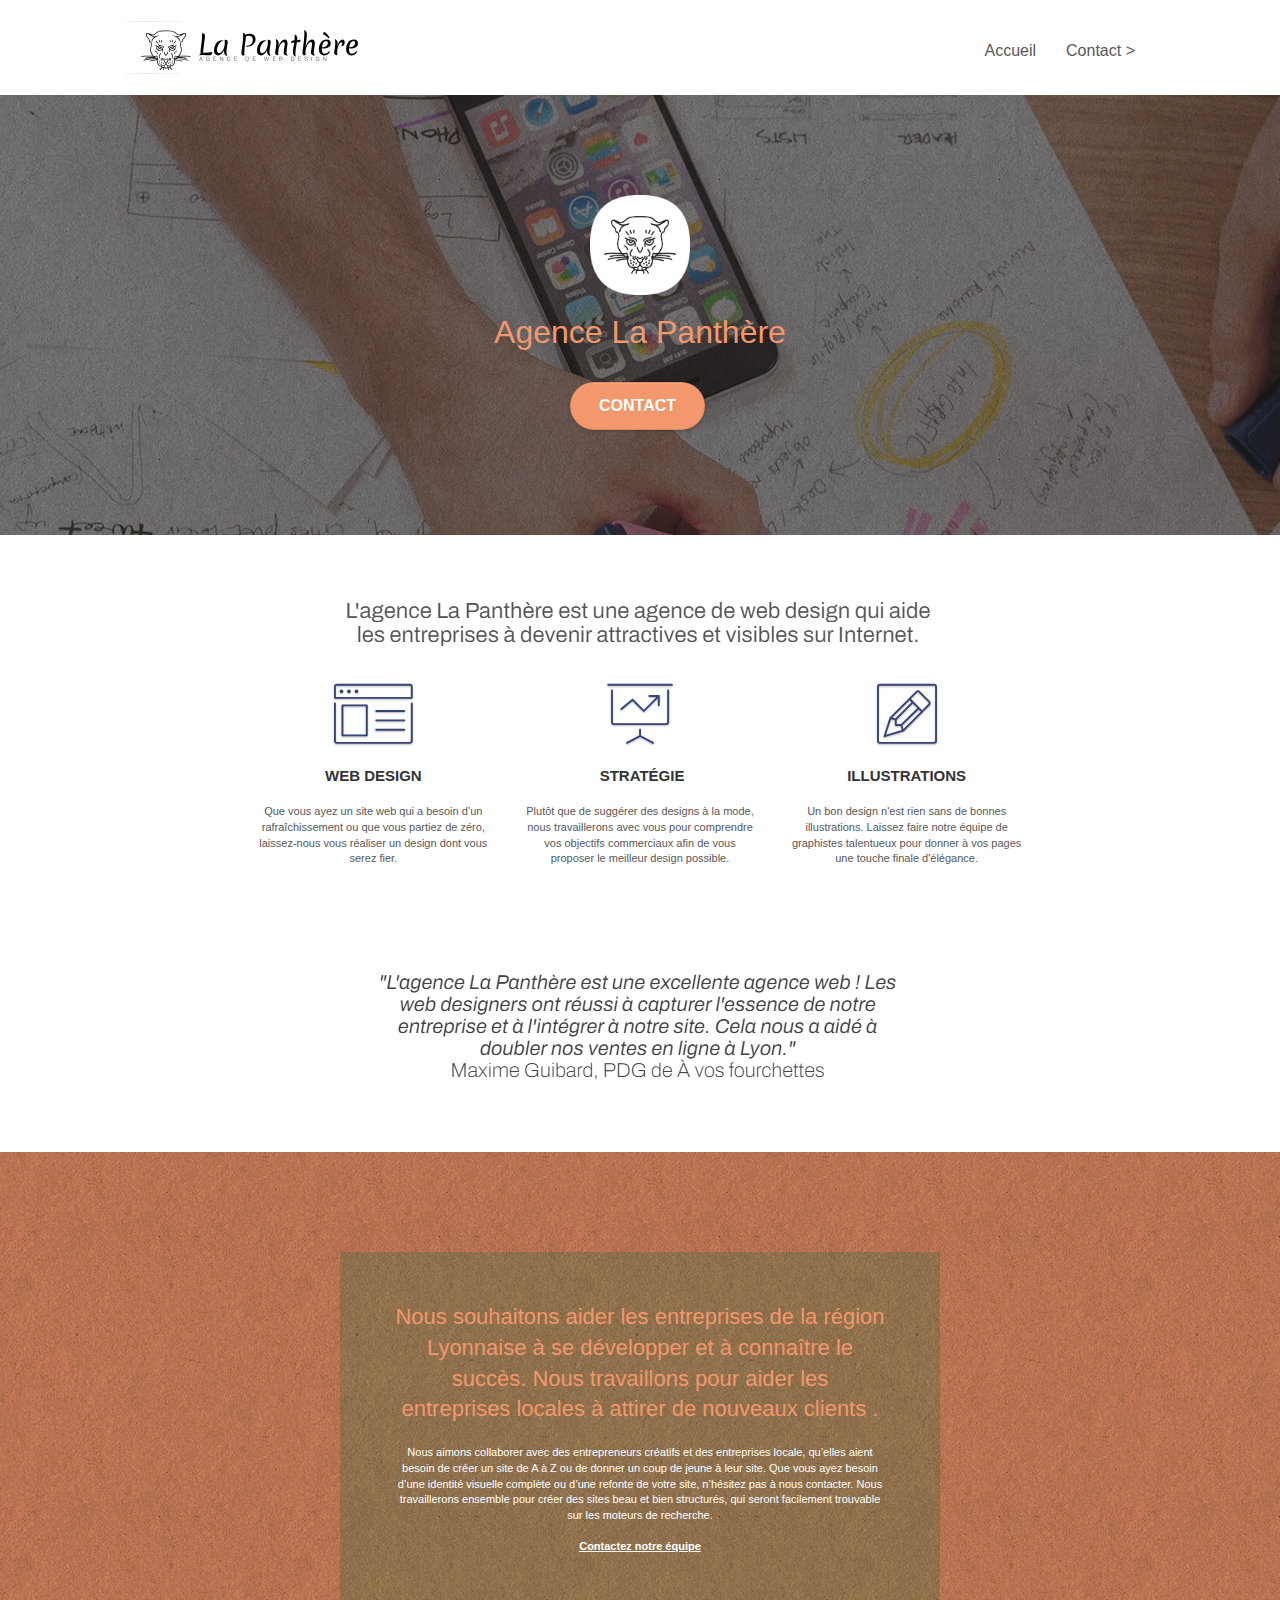
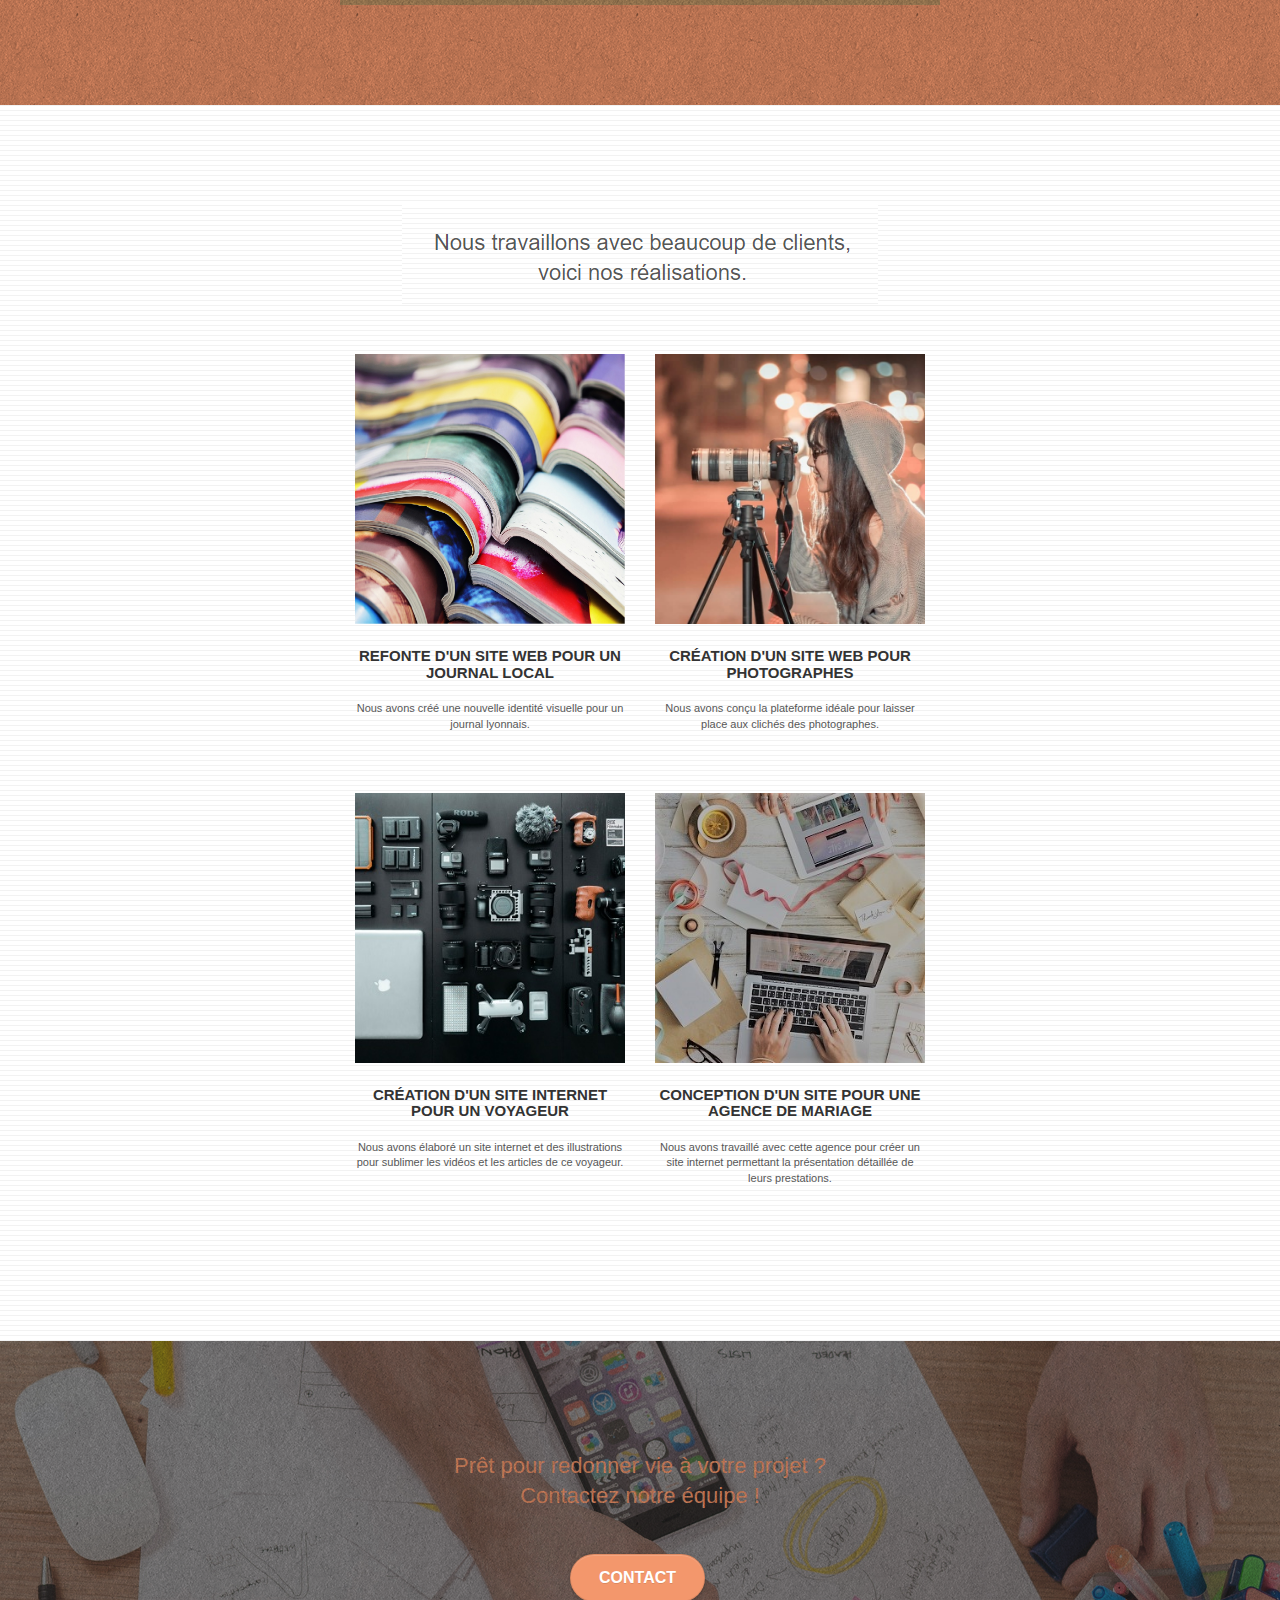
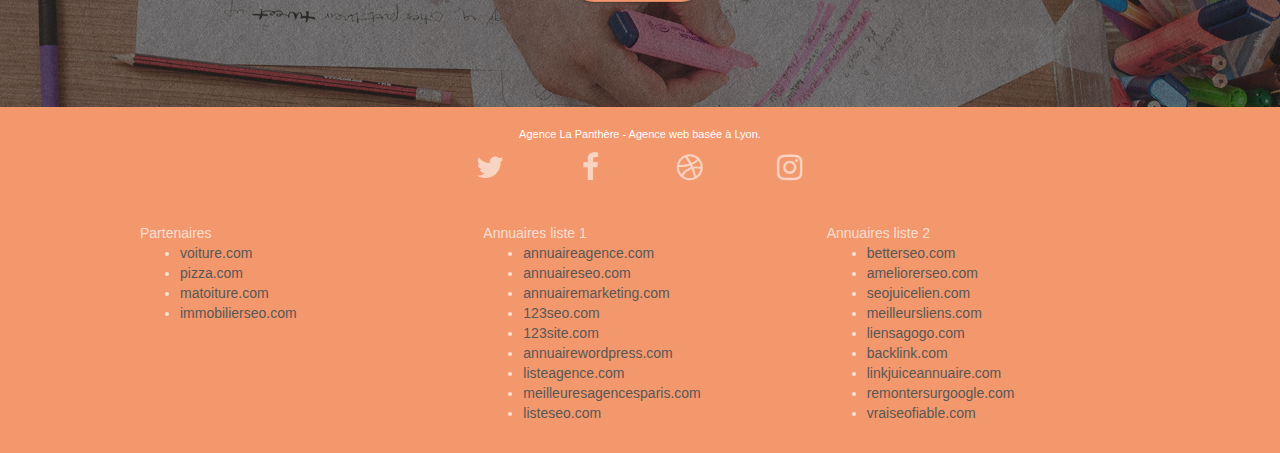
==== commit e144222e: "Correction des liens vers page contact , des script css et js , supression bouton en trop , couleur " ====
--- a/index.html
+++ b/index.html
@@ -3,9 +3,9 @@
 
 <head>
 	<meta charset="utf-8">
-	<meta name="keywords"
-		content="seo, google, site web, site internet, agence design paris, agence design, agence design,agence design,agence design,agence design,agence design,agence design,agence design,agence design">
-	<meta name="description" content="">
+	<meta name="keywords" content="la panthere, design, webdesign lyon, site internet, agence web">
+	<meta name="description"
+		content="Votre entreprise de web design à lyon - La Panthere vous apporte son expertise en web design">
 	<meta name="viewport" content="width=device-width, initial-scale=1.0, viewport-fit=cover">
 	<link rel="shortcut icon" type="image/png" href="favicon.jpg">
 
@@ -21,7 +21,7 @@
 	<script src="./js/jquery.touchSwipe.js" defer></script>
 	<script src="./js/gmaps.js"></script>
 
-	<title>La Panthère - Agence de web design</title>
+	<title>La Panthère - Agence de web design à Lyon</title>
 
 
 	<!-- Analytics -->
@@ -48,11 +48,6 @@
 						<div class="keywords" style="color:#cccccc;font-size:1px;">Agence web à paris, stratégie web,
 							web design, illustrations, design de site web, site web, web, internet, site internet, site
 						</div>
-						<button id="nav-toggle" type="button" class="ui-navbar-toggle navbar-toggle"
-							data-toggle="collapse" data-target=".navbar-1">
-							<span class="sr-only">Toggle navigation</span><span class="icon-bar"></span><span
-								class="icon-bar"></span><span class="icon-bar"></span>
-						</button>
 					</div>
 					<div class="collapse navbar-collapse navbar-1 special-dropdown-nav">
 						<ul class="site-navigation nav navbar-nav">
@@ -60,9 +55,7 @@
 								<a href="index.html">Accueil</a>
 							</li>
 							<li>
-							</li>
-							<li>
-								<a href="page2.html">page2 &gt;</a>
+								<a href="contact.html">Contact &gt;</a>
 							</li>
 						</ul>
 					</div>
@@ -83,7 +76,7 @@
 							Agence La Panthère
 						</h1>
 						<div class="text-center">
-							<a href="page2.html" class="btn btn-lg btn-clean btn-rd cta-hero btn-atomic-tangerine"
+							<a href="Contact.html" class="btn btn-lg btn-clean btn-rd cta-hero btn-atomic-tangerine"
 								id="cta-hero">Contact</a>
 						</div>
 					</div>
@@ -166,7 +159,7 @@
 							ayez besoin d’une identité visuelle complète ou d’une refonte de votre site, n’hésitez pas à
 							nous contacter. Nous travaillerons ensemble pour créer des sites beau et bien structurés,
 							qui seront facilement trouvable sur les moteurs de recherche. <br><br><a
-								class="ltc-white bold-link" href="page2.html">Contactez notre équipe</a><br>
+								class="ltc-white bold-link" href="contact.html">Contactez notre équipe</a><br>
 						</p>
 					</div>
 				</div>
@@ -249,7 +242,7 @@
 						Prêt pour redonner vie à votre projet ?<br>Contactez notre équipe !
 					</h2>
 					<div class="col-sm-12 text-center">
-						<a href="page2.html"
+						<a href="contact.html"
 							class="btn btn-atomic-tangerine btn-clean btn-rd btn-lg cta-hero">Contact</a>
 					</div>
 				</div>
--- a/style.css
+++ b/style.css
@@ -10,7 +10,7 @@
 a,
 button {
     transition: all .3s ease-in-out;
-    outline: none!important;
+    outline: none !important;
 }
 
 a:hover {
@@ -66,10 +66,10 @@
 .bg-tr-edge,
 .bg-br-edge,
 .bg-repeat {
-    -webkit-background-size: auto!important;
-    -moz-background-size: auto!important;
-    -o-background-size: auto!important;
-    background-size: auto!important;
+    -webkit-background-size: auto !important;
+    -moz-background-size: auto !important;
+    -o-background-size: auto !important;
+    background-size: auto !important;
 }
 
 .bg-repeat {
@@ -277,8 +277,8 @@
     margin-left: 0;
 }
 
-.row.row-no-gutters > [class^="col-"],
-.row.row-no-gutters > [class*=" col-"] {
+.row.row-no-gutters>[class^="col-"],
+.row.row-no-gutters>[class*=" col-"] {
     padding-right: 0;
     padding-left: 0;
 }
@@ -322,18 +322,18 @@
     z-index: 1;
 }
 
-.nav > li {
+.nav>li {
     float: left;
     margin-top: 4px;
     font-size: 16px;
 }
 
-.navbar-nav .open .dropdown-menu > li > a {
+.navbar-nav .open .dropdown-menu>li>a {
     text-align: inherit;
 }
 
-.nav > li a:hover,
-.nav > li a:focus {
+.nav>li a:hover,
+.nav>li a:focus {
     background: transparent;
 }
 
@@ -343,7 +343,7 @@
 }
 
 .navbar-toggle:hover {
-    background: transparent!important;
+    background: transparent !important;
 }
 
 .navbar-toggle .icon-bar {
@@ -370,26 +370,32 @@
         transform: translate(0, -50%);
         -webkit-transform: translateY(-50%);
     }
-    .nav > li .dropdown-menu a,
-    .nav > li .dropdown-menu a:hover {
+
+    .nav>li .dropdown-menu a,
+    .nav>li .dropdown-menu a:hover {
         color: #484848;
     }
+
     .nav-invert .site-navigation {
         left: 0;
         right: 0;
     }
+
     .nav-center {
         text-align: center;
     }
+
     .nav-center .navbar-header {
         width: 100%;
     }
+
     .nav-center .navbar-header,
     .nav-center .navbar-brand,
-    .nav-center .nav > li {
+    .nav-center .nav>li {
         float: none;
         display: inline-block;
     }
+
     .nav-center .site-navigation {
         position: relative;
         width: 100%;
@@ -397,14 +403,15 @@
         margin-right: 0px;
         margin-top: 20px;
     }
+
     .nav-center.mini-nav .navbar-toggle {
         float: none;
         margin: 10px auto 0;
     }
 }
 
-.nav > li > .dropdown a {
-    background: none!important;
+.nav>li>.dropdown a {
+    background: none !important;
     display: block;
     padding: 14px 15px;
 }
@@ -431,7 +438,7 @@
     border-top-color: transparent;
     border-right-color: transparent;
     border-bottom-color: transparent;
-    margin: 6px -5px 0 0!important;
+    margin: 6px -5px 0 0 !important;
     float: right;
 }
 
@@ -461,7 +468,7 @@
 }
 
 button {
-    outline: none!important;
+    outline: none !important;
 }
 
 .btn-rd {
@@ -476,11 +483,11 @@
 }
 
 .icon-md {
-    font-size: 30px!important;
+    font-size: 30px !important;
 }
 
 .icon-lg {
-    font-size: 60px!important;
+    font-size: 60px !important;
 }
 
 .sm-shadow {
@@ -651,7 +658,7 @@
 a {
     font-family: "helvetica";
     font-weight: 400;
-    color: #575757!important;
+    color: #575757 !important;
 }
 
 .container {
@@ -692,7 +699,7 @@
 
 .cta-hero {
     margin-top: 22px;
-    color: #FFFFFF!important;
+    color: #FFFFFF !important;
     text-transform: uppercase;
     padding: 12px 28px 12px 28px;
     font-size: 16px;
@@ -713,7 +720,7 @@
     font-size: 15px;
     text-transform: uppercase;
     font-weight: 700;
-    color: #333333!important;
+    color: #333333 !important;
 }
 
 .med-width-whitespace {
@@ -723,11 +730,11 @@
 }
 
 h1 {
-    color: #333333!important;
+    color: #333333 !important;
 }
 
 h4 {
-    color: #333333!important;
+    color: #333333 !important;
 }
 
 .icons {
@@ -736,7 +743,7 @@
 }
 
 .white {
-    color: #FFFFFF!important;
+    color: #FFFFFF !important;
 }
 
 .portfolio-thumb {
@@ -759,7 +766,7 @@
 
 .bold-link {
     font-weight: 900;
-    text-decoration: underline!important;
+    text-decoration: underline !important;
 }
 
 .bgc-white {
@@ -775,38 +782,38 @@
 }
 
 .tc-white {
-    color: #F3976C!important;
+    color: #F3976C !important;
 }
 
 .btn-atomic-tangerine {
     background: #F3976C;
-    color: #FFFFFF!important;
+    color: #FFFFFF !important;
 }
 
 .btn-atomic-tangerine:hover {
-    background: #c27956!important;
-    color: #FFFFFF!important;
+    background: #c27956 !important;
+    color: #FFFFFF !important;
 }
 
 .ltc-white {
-    color: #FFFFFF!important;
+    color: #FFFFFF !important;
 }
 
 .ltc-white:hover {
-    color: #cccccc!important;
+    color: #cccccc !important;
 }
 
 .ltc-atomic-tangerine {
-    color: #F3976C!important;
+    color: #F3976C !important;
 }
 
 .ltc-atomic-tangerine:hover {
-    color: #c27956!important;
+    color: #c27956 !important;
 }
 
 .icon-dark-slate-blue {
-    color: #364577!important;
-    border-color: #364577!important;
+    color: #364577 !important;
+    border-color: #364577 !important;
 }
 
 .bg-dots-bg {
@@ -830,6 +837,7 @@
         padding-left: 20px;
         padding-right: 20px;
     }
+
     .bloc.full-width-bloc,
     .bloc-tile-2.full-width-bloc .container,
     .bloc-tile-3.full-width-bloc .container,
@@ -843,6 +851,7 @@
     .navbar .nav {
         max-width: 80%
     }
+
     .nav-center.navbar .nav {
         max-width: 100%
     }
@@ -864,23 +873,28 @@
     .container {
         width: 100%;
     }
+
     .b-parallax {
         background-attachment: scroll;
     }
+
     .page-container,
     #hero-bloc {
         overflow-x: hidden;
         position: relative;
     }
+
     .bloc {
         padding-left: constant(safe-area-inset-left);
         padding-right: constant(safe-area-inset-right);
     }
+
     .bloc-group,
     .bloc-group .bloc {
         display: block;
         width: 100%;
     }
+
     .bloc-fill-screen .fill-bloc-top-edge,
     .bloc-fill-screen .fill-bloc-bottom-edge {
         padding: 0 20px;
@@ -894,6 +908,7 @@
         overflow-x: hidden;
         position: relative;
     }
+
     h1,
     h2,
     h3,
@@ -902,28 +917,33 @@
     h6,
     p,
     #disqus_thread {
-        padding-left: 10px!important;
-        padding-right: 10px!important;
-    }
+        padding-left: 10px !important;
+        padding-right: 10px !important;
+    }
+
     .b-parallax {
         background-attachment: scroll;
     }
+
     .navbar .nav {
         padding-top: 0;
         border-top: 1px solid rgba(0, 0, 0, .2);
-        float: none!important;
-    }
+        float: none !important;
+    }
+
     .navbar.row {
         margin-left: 0;
         margin-right: 0;
     }
+
     .site-navigation {
         position: inherit;
         transform: none;
         -webkit-transform: none;
         -ms-transform: none;
     }
-    .nav > li {
+
+    .nav>li {
         margin-top: 0;
         border-bottom: 1px solid rgba(0, 0, 0, .1);
         background: rgba(0, 0, 0, .05);
@@ -931,62 +951,76 @@
         padding-left: 15px;
         width: 100%;
     }
-    .nav > li:hover {
+
+    .nav>li:hover {
         background: rgba(0, 0, 0, .08);
     }
+
     .dropdown .dropdown a .caret {
         float: none;
-        margin: 5px 0 0 10px!important;
+        margin: 5px 0 0 10px !important;
         border: 4px solid black;
         border-bottom-color: transparent;
         border-right-color: transparent;
         border-left-color: transparent;
     }
+
     #hero-bloc .navbar .nav {
         background: rgba(0, 0, 0, .8);
     }
+
     #hero-bloc .navbar .nav a {
         color: rgba(255, 255, 255, .6);
     }
+
     .hero {
         padding: 50px 0;
     }
+
     .hero-nav {
         left: -1px;
         right: -1px;
     }
+
     .navbar-collapse {
         padding: 0;
         overflow-x: hidden;
         -webkit-box-shadow: none;
         box-shadow: none;
     }
+
     .navbar-brand img {
         max-height: 40px;
         width: auto;
     }
+
     .nav-invert .navbar-header {
         float: none;
         width: 100%;
     }
+
     .nav-invert .navbar-toggle {
         float: left;
         margin-left: 10px;
     }
+
     .bloc {
         padding-left: 0;
         padding-right: 0;
     }
+
     .bloc-xxl,
     .bloc-xl,
     .bloc-lg {
         padding: 40px 0;
     }
+
     .bloc-sm,
     .bloc-md {
         padding-left: 0;
         padding-right: 0;
     }
+
     .bloc-tile-2 .container,
     .bloc-tile-3 .container,
     .bloc-tile-4 .container,
@@ -995,33 +1029,42 @@
         padding-left: 0;
         padding-right: 0;
     }
+
     .a-block {
         padding: 0 10px;
     }
+
     .btn-dwn {
         display: none;
     }
+
     .voffset {
         margin-top: 5px;
     }
+
     .voffset-md {
         margin-top: 20px;
     }
+
     .voffset-lg {
         margin-top: 30px;
     }
+
     form {
         padding: 5px;
     }
+
     .close-lightbox {
         display: inline-block;
     }
+
     .blocsapp-device-iphone5 {
         background-size: 216px 425px;
         padding-top: 60px;
         width: 216px;
         height: 425px;
     }
+
     .blocsapp-device-iphone5 img {
         width: 180px;
         height: 320px;
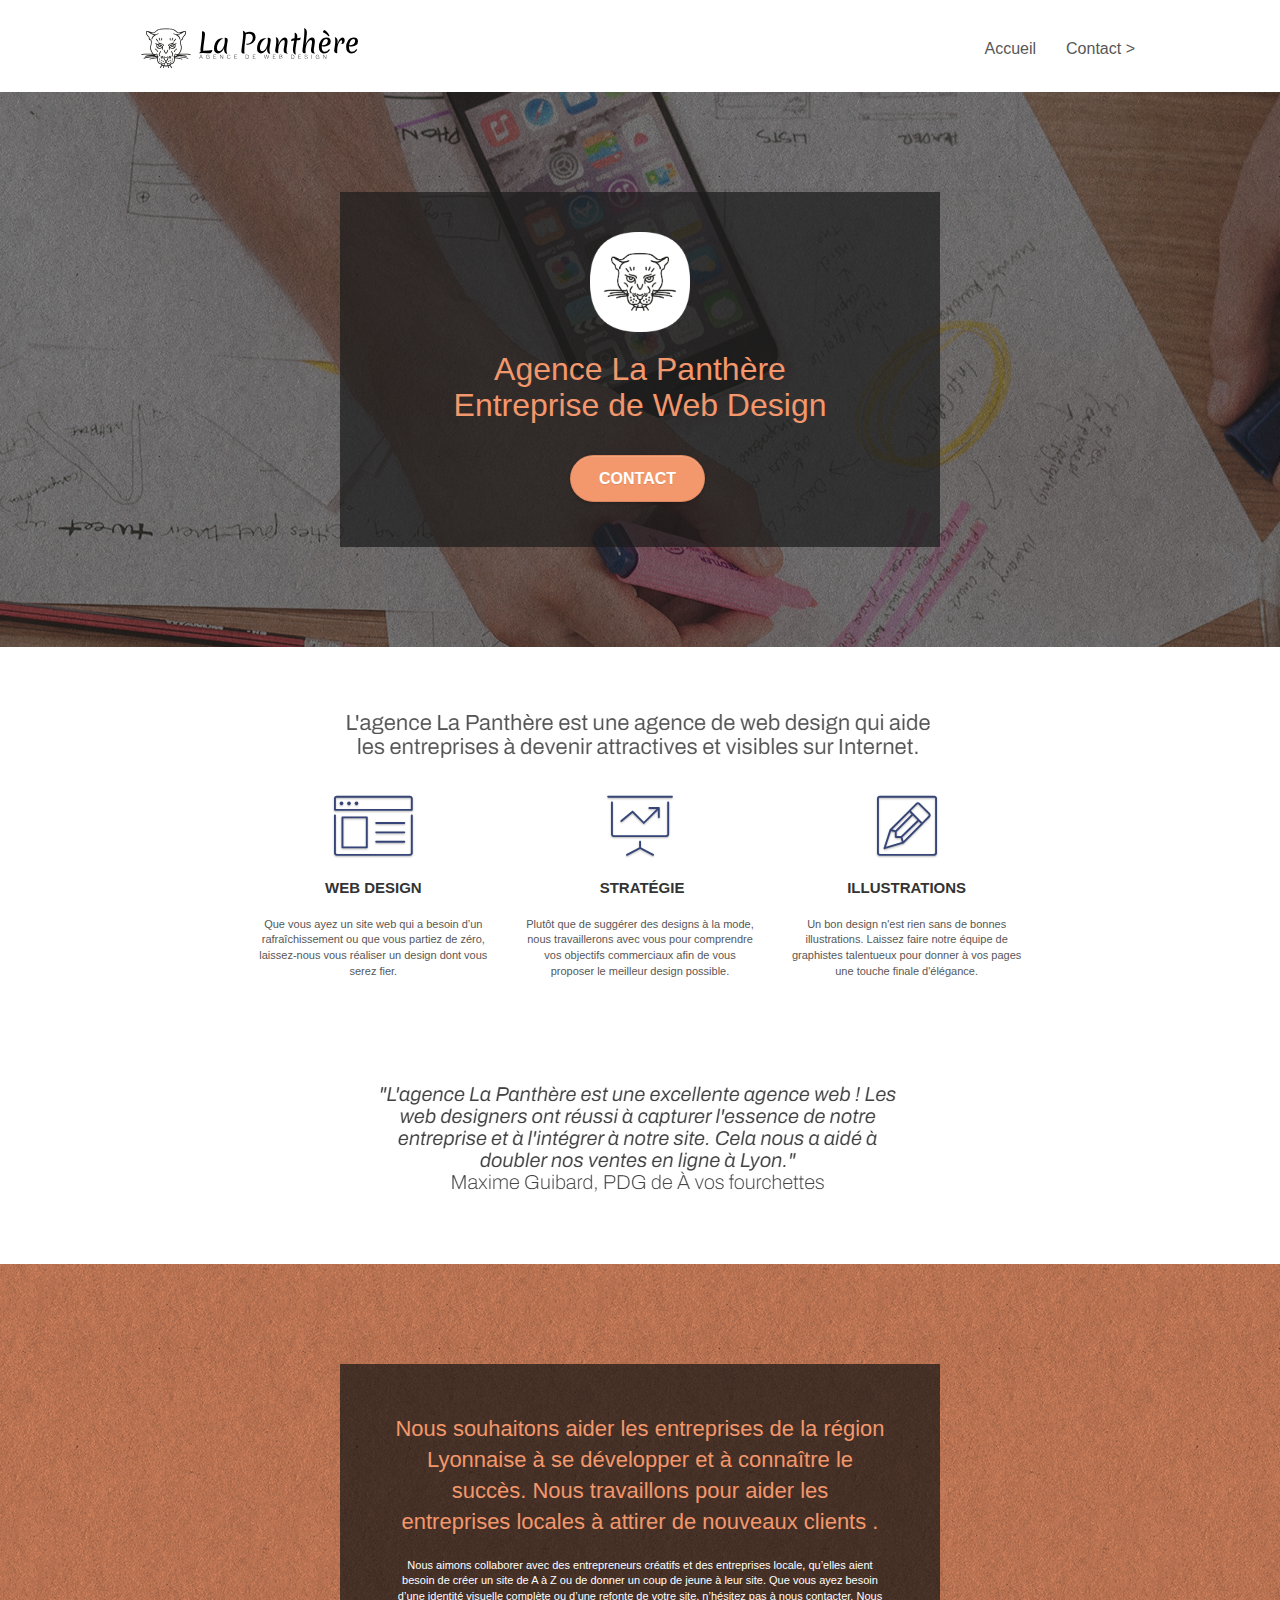
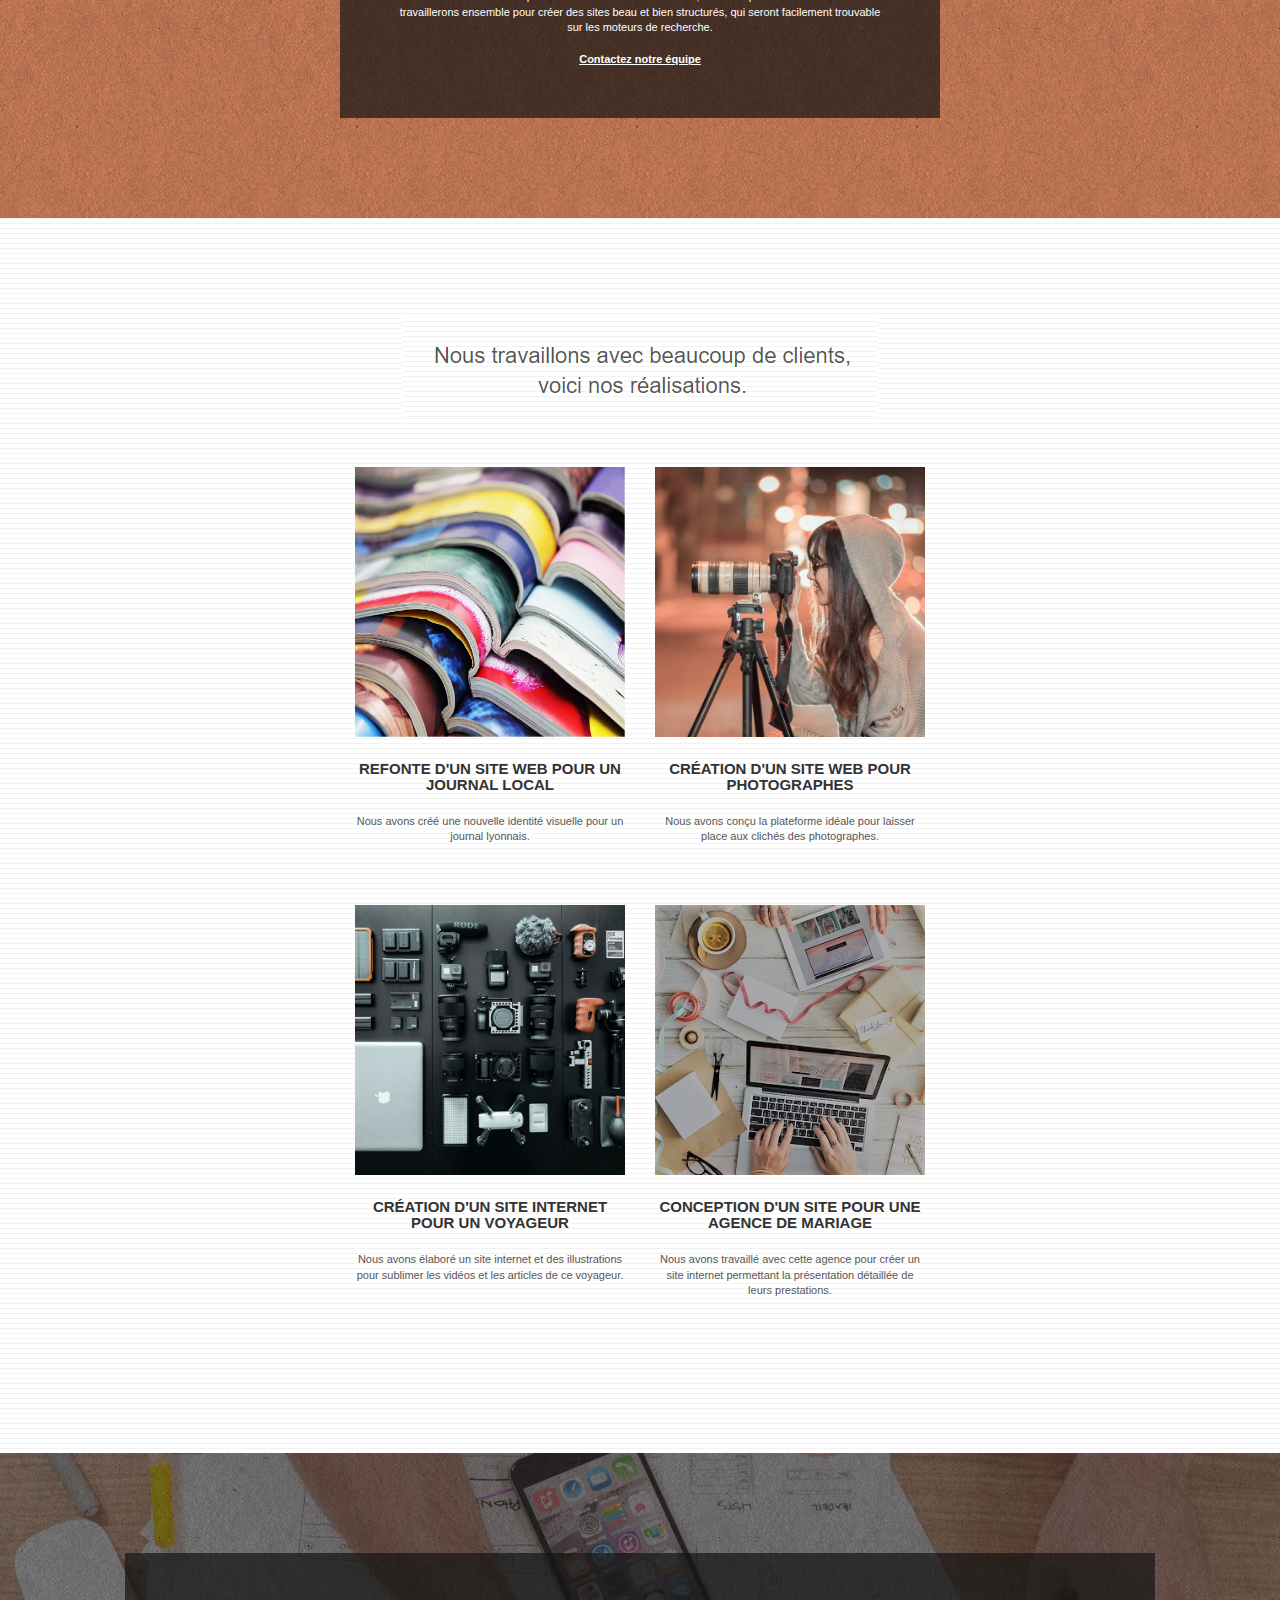
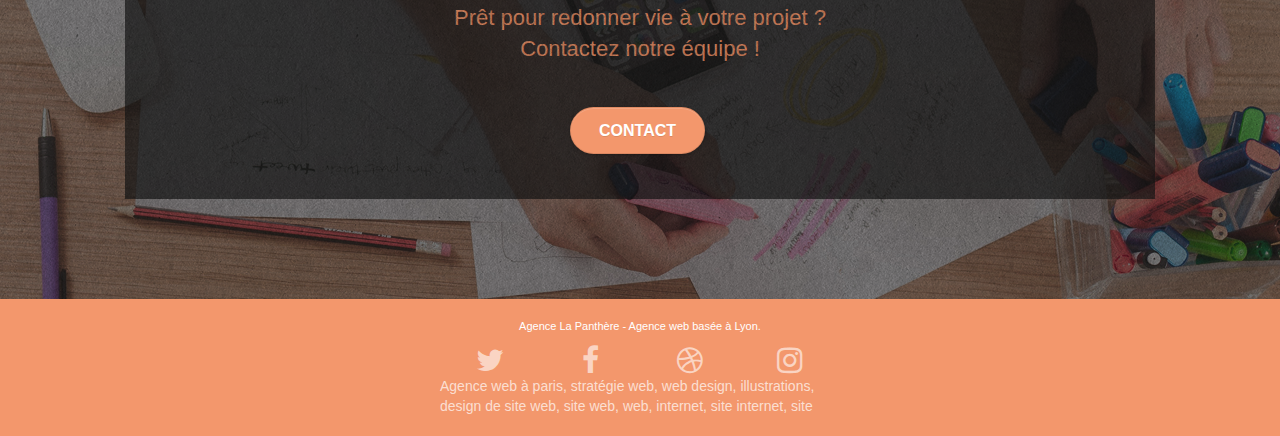
==== commit b9a32228: "changement alt photo , supression footer , background contrast , label dans input , le sroll top" ====
--- a/index.html
+++ b/index.html
@@ -40,14 +40,8 @@
 
 				<nav class="navbar row">
 					<div class="navbar-header">
-						<div class="keywords" style="color:#cccccc;font-size:1px;">Agence web à paris, stratégie web,
-							web design, illustrations, design de site web, site web, web, internet, site internet, site
-						</div>
 						<a class="navbar-brand" href="index.html"><img src="img/agence-la-panthere-monochrome.svg"
-								alt="paris web design logo agence web meilleure agence" height="40" /></a>
-						<div class="keywords" style="color:#cccccc;font-size:1px;">Agence web à paris, stratégie web,
-							web design, illustrations, design de site web, site web, web, internet, site internet, site
-						</div>
+								alt="logo de l'agence la panthere" height="40" /></a>
 					</div>
 					<div class="collapse navbar-collapse navbar-1 special-dropdown-nav">
 						<ul class="site-navigation nav navbar-nav">
@@ -69,11 +63,13 @@
 			id="bloc-1-hero">
 			<div class="container bloc-lg">
 				<div class="row tight-width-whitespace">
-					<div class="col-sm-12">
+					<div class="col-sm-12 black-background">
 						<img src="img/logo.png" class="center-block image-resize-mode" width="100"
-							alt="Agence La Panthère, agence web paris, création logo paris" />
-						<h1 class="text-center hero-bloc-text tc-white ">
+							alt="logo de l'agence la panthere" />
+						<h1 class="text-center hero-bloc-text tc-white">
 							Agence La Panthère
+							<br>
+							Entreprise de Web Design
 						</h1>
 						<div class="text-center">
 							<a href="Contact.html" class="btn btn-lg btn-clean btn-rd cta-hero btn-atomic-tangerine"
@@ -237,7 +233,7 @@
 		<!-- bloc-5-cta -->
 		<div class="bloc bgc-dark-slate-blue bg-banniere d-bloc bloc-bg-texture texture-paper" id="bloc-5-cta">
 			<div class="container bloc-lg">
-				<div class="row">
+				<div class="row black-background">
 					<h2 class="mg-md text-center tc-white">
 						Prêt pour redonner vie à votre projet ?<br>Contactez notre équipe !
 					</h2>
@@ -280,47 +276,8 @@
 											class="fa fa-instagram icon-md"></span></a>
 								</div>
 							</div>
-							<div class="keywords" style="color:#F3976C;">Agence web à paris, stratégie web, web design,
+							<div class="keywords">Agence web à paris, stratégie web, web design,
 								illustrations, design de site web, site web, web, internet, site internet, site</div>
-						</div>
-						<div class="row">
-							<div class="col-sm-4">
-								Partenaires
-								<ul>
-									<li><a href="voiture.com">voiture.com</a></li>
-									<li><a href="pizza.com">pizza.com</a></li>
-									<li><a href="matoiture.com">matoiture.com</a></li>
-									<li><a href="immobilierseo.com">immobilierseo.com</a></li>
-								</ul>
-							</div>
-							<div class="col-sm-4">
-								Annuaires liste 1
-								<ul>
-									<li><a href="annuaireagence.com">annuaireagence.com</a></li>
-									<li><a href="annuaireseo.com">annuaireseo.com</a></li>
-									<li><a href="annuairemarketing.com">annuairemarketing.com</a></li>
-									<li><a href="123seoture.com">123seo.com</a></li>
-									<li><a href="123site.com">123site.com</a></li>
-									<li><a href="annuairewordpress.com">annuairewordpress.com</a></li>
-									<li><a href="listeagence.com">listeagence.com</a></li>
-									<li><a href="meilleuresagencesparis.com">meilleuresagencesparis.com</a></li>
-									<li><a href="listeseo.com">listeseo.com</a></li>
-								</ul>
-							</div>
-							<div class="col-sm-4">
-								Annuaires liste 2
-								<ul>
-									<li><a href="betterseo.com">betterseo.com</a></li>
-									<li><a href="ameliorerseo.com">ameliorerseo.com</a></li>
-									<li><a href="seojuicelien.com">seojuicelien.com</a></li>
-									<li><a href="meilleursliens.com">meilleursliens.com</a></li>
-									<li><a href="liensagogo.com">liensagogo.com</a></li>
-									<li><a href="backlink.com">backlink.com</a></li>
-									<li><a href="linkjuiceannuaire.com">linkjuiceannuaire.com</a></li>
-									<li><a href="remontersurgoogle.com">remontersurgoogle.com</a></li>
-									<li><a href="vraiseofiable.com">vraiseofiable.com</a></li>
-								</ul>
-							</div>
 						</div>
 					</div>
 				</div>
--- a/style.css
+++ b/style.css
@@ -523,7 +523,6 @@
     position: fixed;
     bottom: 20px;
     right: 20px;
-    opacity: 0;
     z-index: 500;
     transition: all .3s ease-in-out;
 }
@@ -760,7 +759,7 @@
 }
 
 .black-background {
-    background-color: rgba(165, 147, 99, 0.7);
+    background-color: rgba(27, 27, 27, 0.7);
     padding: 40px 40px 40px 40px;
 }
 
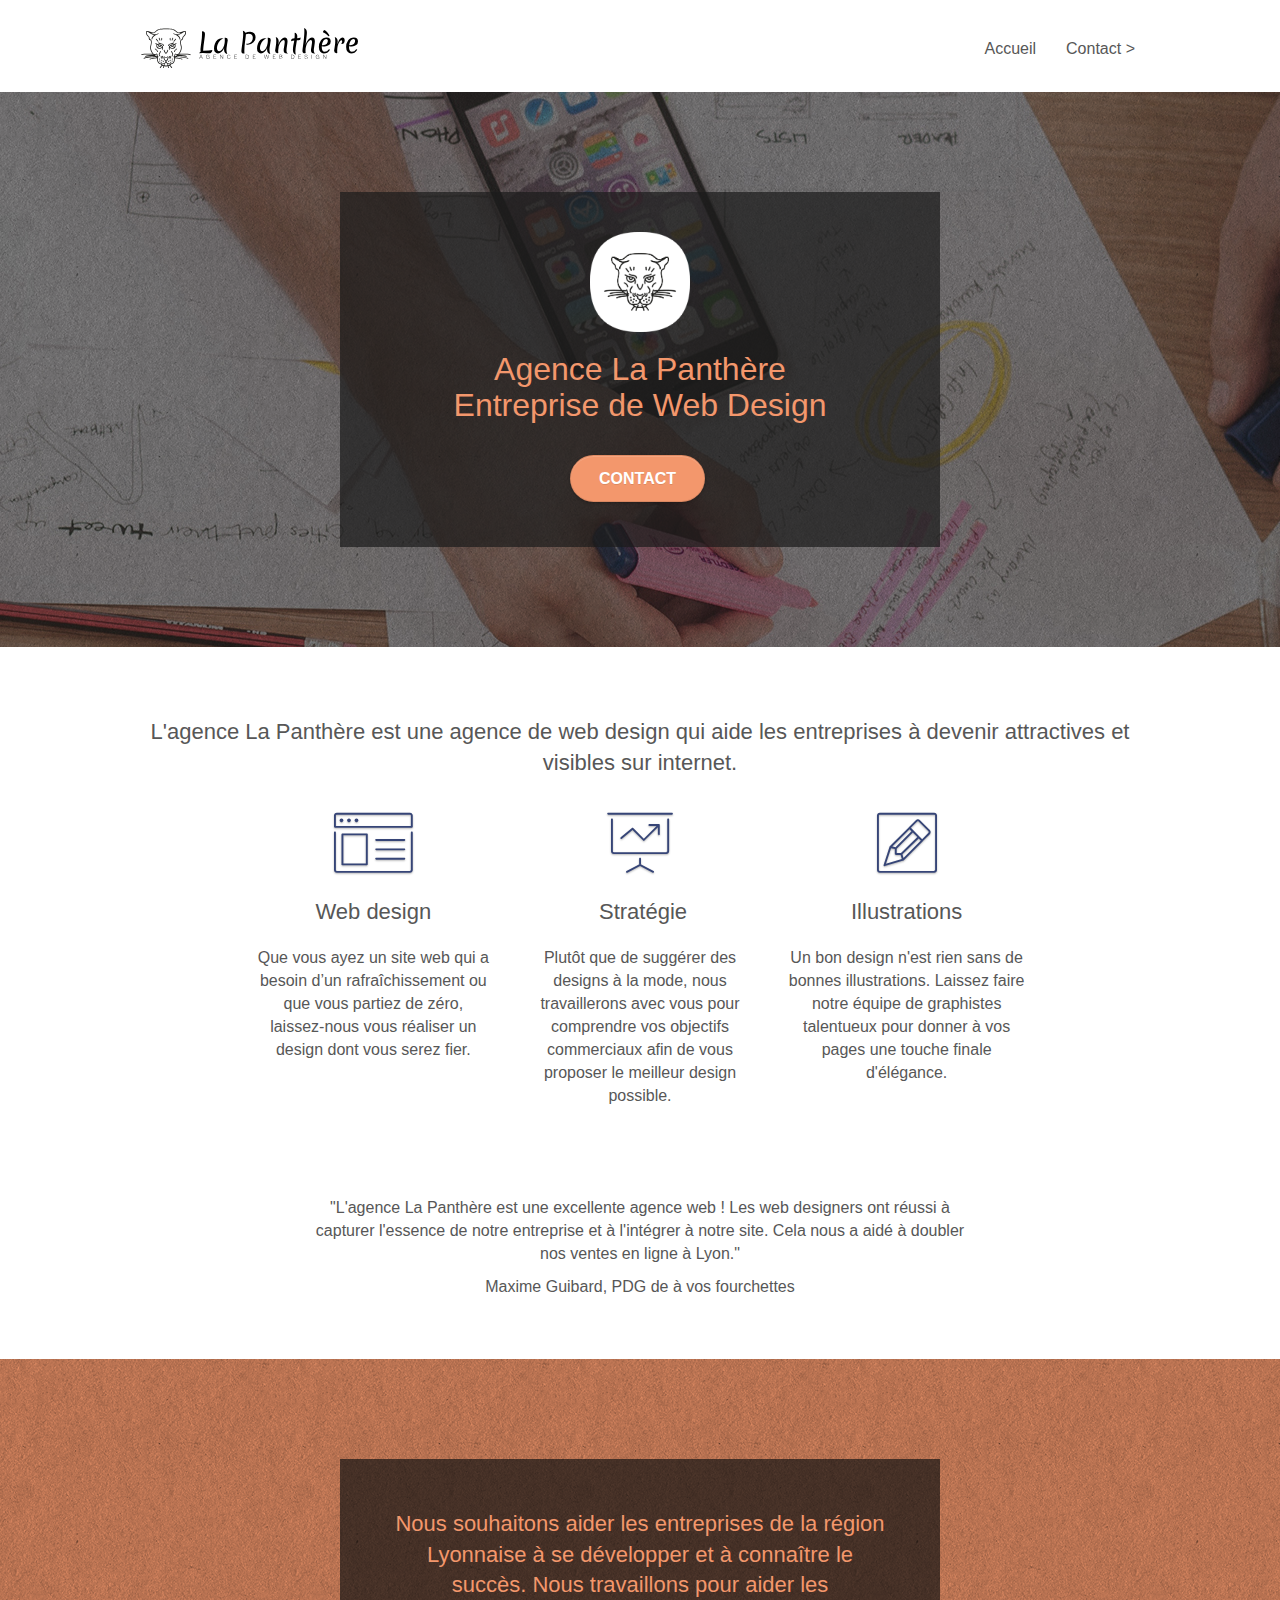
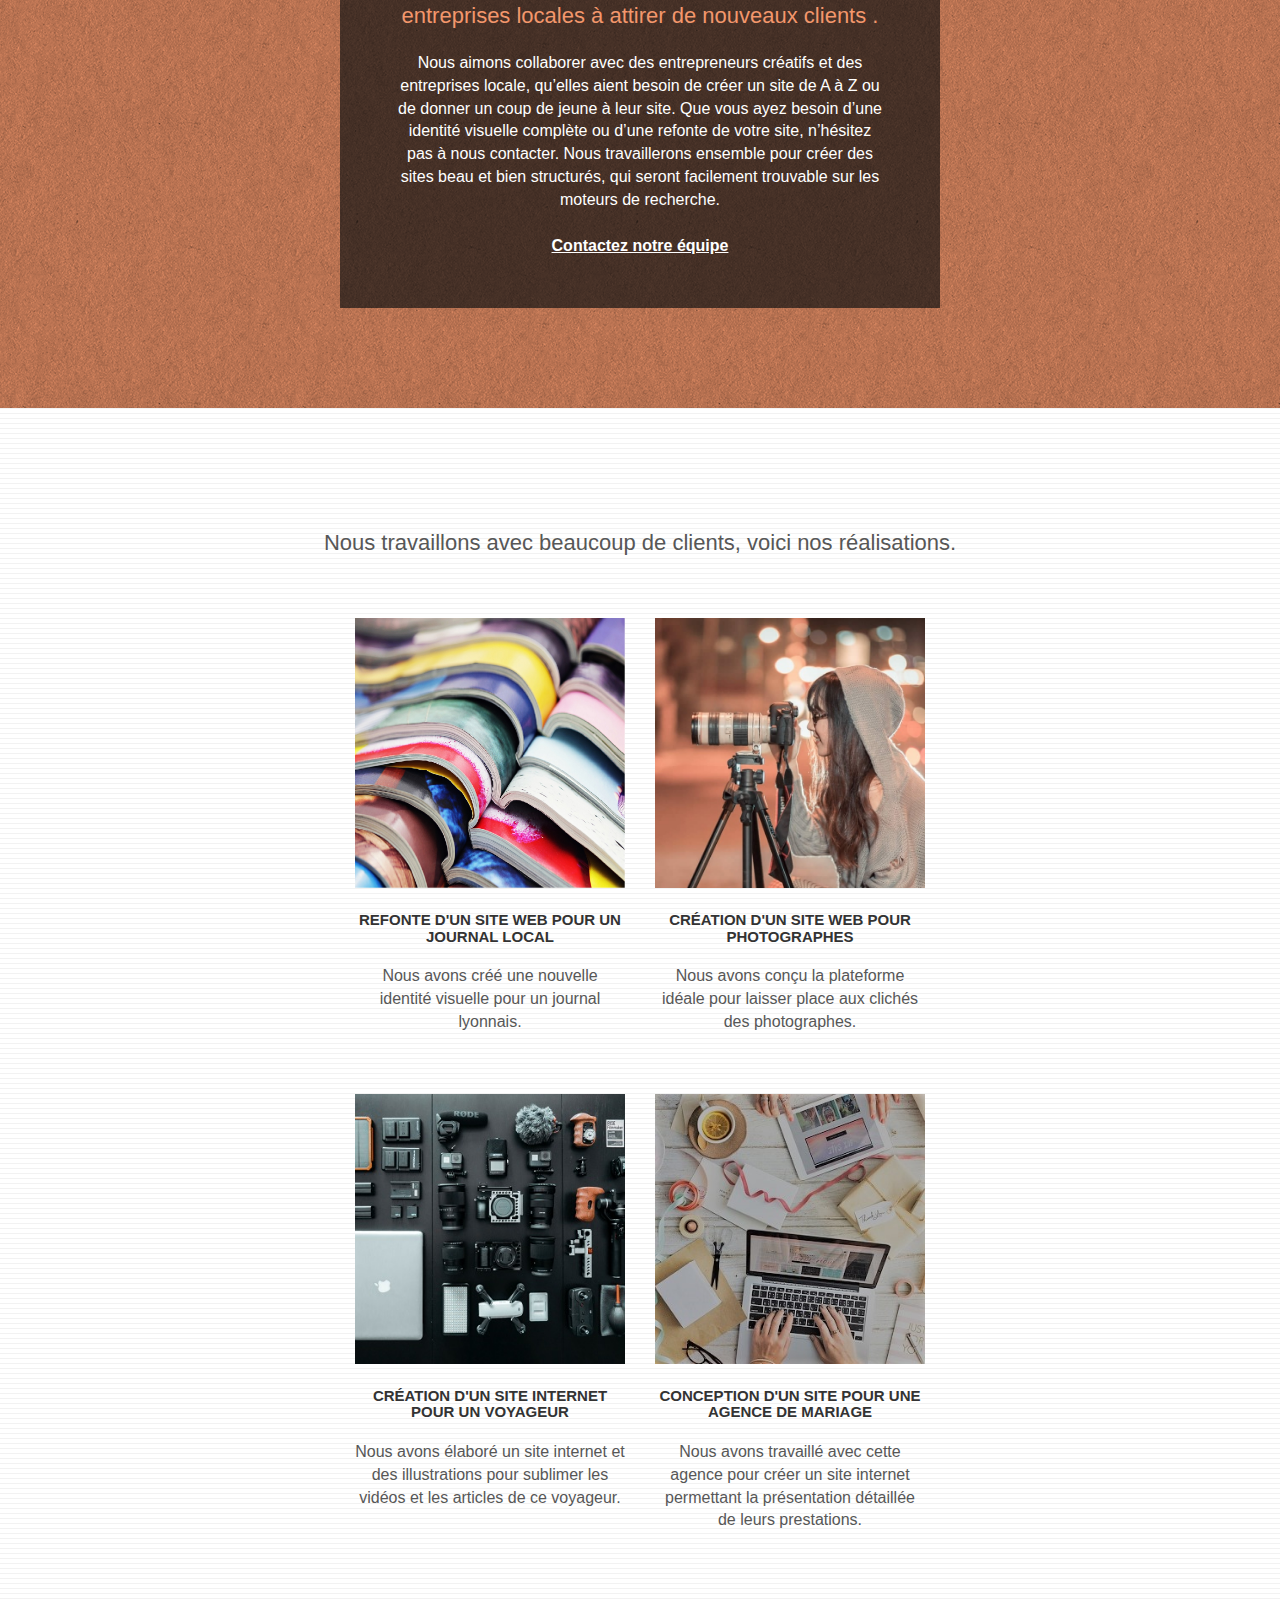
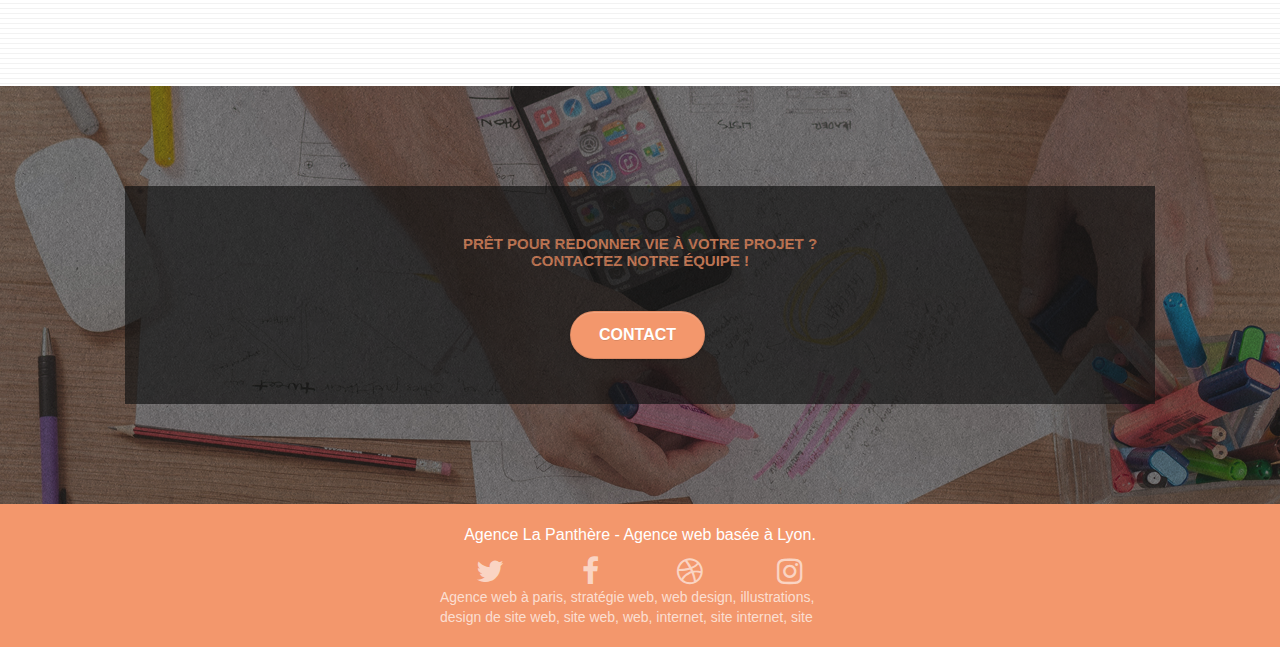
==== commit 92f9a3b3: "Changement commentaire , texte a la place d'image , taille police" ====
--- a/index.html
+++ b/index.html
@@ -34,7 +34,7 @@
 	<!-- Principal conteneur -->
 	<div class="page-container">
 
-		<!-- bloc-0 -->
+		<!-- Partie menu/navigation -->
 		<div class="bloc bgc-white l-bloc " id="bloc-0">
 			<div class="container bloc-sm">
 
@@ -56,233 +56,255 @@
 				</nav>
 			</div>
 		</div>
-		<!-- bloc-0 END -->
-
-		<!-- bloc-1-presentation -->
-		<div class="bloc bgc-dark-slate-blue bg-banniere d-bloc bg-t-edge bloc-bg-texture texture-paper b-parallax"
-			id="bloc-1-hero">
-			<div class="container bloc-lg">
-				<div class="row tight-width-whitespace">
-					<div class="col-sm-12 black-background">
-						<img src="img/logo.png" class="center-block image-resize-mode" width="100"
-							alt="logo de l'agence la panthere" />
-						<h1 class="text-center hero-bloc-text tc-white">
-							Agence La Panthère
-							<br>
-							Entreprise de Web Design
-						</h1>
-						<div class="text-center">
-							<a href="Contact.html" class="btn btn-lg btn-clean btn-rd cta-hero btn-atomic-tangerine"
-								id="cta-hero">Contact</a>
-						</div>
-					</div>
-				</div>
-			</div>
-		</div>
-		<!-- bloc-1-presentation END -->
-
-		<!-- bloc-2-services -->
-		<div class="bloc bgc-white l-bloc" id="bloc-2-services">
-			<div class="container bloc-md">
-				<div class="row">
-					<div class="col-sm-12 text-center">
-						<img alt="agence web, agence web paris, web design paris, stratégie web" src="img/title.png" />
-					</div>
-				</div>
-				<div class="row voffset-lg med-width-whitespace">
-					<div class="col-sm-4">
-						<div class="text-center">
-							<span class="et-icon-browser sm-shadow icon-dark-slate-blue icons icon-lg"></span>
-						</div>
-						<h3 class="mg-md text-center">
-							Web design
+		<!-- Fin Partie menu/navigation -->
+
+		<!-- Partie presentation avec logo -->
+		<main>
+			<div class="bloc bgc-dark-slate-blue bg-banniere d-bloc bg-t-edge bloc-bg-texture texture-paper b-parallax"
+				id="bloc-1-hero">
+				<div class="container bloc-lg">
+					<div class="row tight-width-whitespace">
+						<div class="col-sm-12 black-background">
+							<img src="img/logo.png" class="center-block image-resize-mode" width="100"
+								alt="logo de l'agence la panthere" />
+							<h1 class="text-center hero-bloc-text tc-white">
+								Agence La Panthère
+								<br>
+								Entreprise de Web Design
+							</h1>
+							<div class="text-center">
+								<a href="contact.html" class="btn btn-lg btn-clean btn-rd cta-hero btn-atomic-tangerine"
+									id="cta-hero">Contact</a>
+							</div>
+						</div>
+					</div>
+				</div>
+			</div>
+			<!-- Fin Partie presentation avec logo -->
+
+			<!-- services/description entreprise -->
+			<div class="bloc bgc-white l-bloc" id="bloc-2-services">
+				<div class="container bloc-md">
+					<div class="row">
+						<div class="col-sm-12 text-center">
+							<h2>L'agence La Panthère est une agence de web design qui aide les entreprises à devenir
+								attractives et visibles sur internet.</h2>
+						</div>
+					</div>
+					<div class="row voffset-lg med-width-whitespace">
+						<div class="col-sm-4">
+							<div class="text-center">
+								<span class="et-icon-browser sm-shadow icon-dark-slate-blue icons icon-lg"></span>
+							</div>
+							<h2 class="mg-md text-center">
+								Web design
+							</h2>
+							<p class="text-center ">
+								Que vous ayez un site web qui a besoin d&rsquo;un rafraîchissement ou que vous partiez
+								de
+								zéro, laissez-nous vous réaliser un design dont vous serez fier.
+							</p>
+						</div>
+						<div class="col-sm-4">
+							<div class="text-center">
+								<span class="et-icon-presentation sm-shadow icon-dark-slate-blue icons icon-lg"></span>
+							</div>
+							<h2 class="mg-md text-center">
+								&nbsp;Stratégie
+							</h2>
+							<p class="text-center ">
+								Plutôt que de suggérer des designs à la mode, nous travaillerons avec vous pour
+								comprendre
+								vos objectifs commerciaux afin de vous proposer le meilleur design possible.<br>
+							</p>
+						</div>
+						<div class="col-sm-4">
+							<div class="text-center">
+								<span class="et-icon-edit sm-shadow icon-dark-slate-blue icons icon-lg"></span>
+							</div>
+							<h2 class="mg-md text-center">
+								Illustrations
+							</h2>
+							<p class="text-center ">
+								Un bon design n'est rien sans de bonnes illustrations. Laissez faire notre équipe de
+								graphistes talentueux pour donner à vos pages une touche finale d'élégance.
+							</p>
+						</div>
+					</div>
+					<div class="row voffset-lg voffset">
+						<div class="col-xs-12 col-md-8 col-md-offset-2 text-center">
+							<p>"L'agence La Panthère est une excellente agence web ! Les web designers ont réussi à
+								capturer
+								l'essence de notre
+								entreprise et à l'intégrer à notre site. Cela nous a aidé à doubler nos ventes en ligne
+								à
+								Lyon."
+							</p>
+							<p>Maxime Guibard, PDG de à vos fourchettes</p>
+						</div>
+					</div>
+				</div>
+			</div>
+			<!-- fin services/description entreprise  -->
+
+			<!-- Partie but de l'entreprise -->
+			<div class="bloc tc-white bgc-atomic-tangerine bg-presentation d-bloc bloc-bg-texture texture-paper b-parallax"
+				id="bloc-3-what-i-do">
+				<div class="container bloc-lg">
+					<div class="row tight-width-whitespace black-background">
+						<div class="col-sm-12">
+							<h2 class="mg-md text-center tc-white">
+								Nous souhaitons aider les entreprises de la région Lyonnaise à se développer et à
+								connaître
+								le succès. Nous travaillons pour aider les entreprises locales à attirer de nouveaux
+								clients
+								.<br>
+							</h2>
+							<p class="text-center white">
+								Nous aimons collaborer avec des entrepreneurs créatifs et des entreprises locale,
+								qu’elles
+								aient besoin de créer un site de A à Z ou de donner un coup de jeune à leur site. Que
+								vous
+								ayez besoin d’une identité visuelle complète ou d’une refonte de votre site, n’hésitez
+								pas à
+								nous contacter. Nous travaillerons ensemble pour créer des sites beau et bien
+								structurés,
+								qui seront facilement trouvable sur les moteurs de recherche. <br><br><a
+									class="ltc-white bold-link" href="contact.html">Contactez notre équipe</a><br>
+							</p>
+						</div>
+					</div>
+				</div>
+			</div>
+			<!-- Fin Partie but de l'entreprise -->
+
+			<!-- bloc-4-portfolio -->
+			<div class="bloc bgc-white bg-lines-h2-bg bg-repeat l-bloc" id="bloc-4-portfolio">
+				<div class="container bloc-lg">
+					<div class="row">
+						<div class="col-sm-12 text-center">
+							<h2>Nous travaillons avec beaucoup de clients, voici nos réalisations.</h2>
+						</div>
+					</div>
+					<div class="row tight-width-whitespace portfolio-row">
+						<div class="col-sm-6">
+							<a href="#" data-lightbox="img/1.jpg" data-gallery-id="gallery-1"
+								data-caption="Refonte d'un site web pour un journal local" data-frame="snapshot-lb"><img
+									src="img/1.jpg"
+									alt="paris web design logo agence web meilleure agence et refonte site web journal"
+									class="img-responsive portfolio-thumb" /></a>
+							<h3 class="mg-md text-center">
+								Refonte d'un site web pour un journal local
+							</h3>
+							<p class="text-center">
+								Nous avons créé une nouvelle identité visuelle pour un journal lyonnais.
+							</p>
+						</div>
+						<div class="col-sm-6">
+							<a href="#" data-lightbox="img/2.jpg" data-gallery-id="gallery-1"
+								data-caption="Création d'un site web pour photographes" data-frame="snapshot-lb"><img
+									src="img/2.jpg" class="img-responsive portfolio-thumb"
+									alt="paris web design logo agence web meilleure agence, Création d'un site web pour photographes" /></a>
+							<h3 class="mg-md text-center">
+								Création d'un site web pour photographes
+							</h3>
+							<p class="text-center">
+								Nous avons conçu la plateforme idéale pour laisser place aux clichés des photographes.
+							</p>
+						</div>
+					</div>
+					<div class="row tight-width-whitespace portfolio-row">
+						<div class="col-sm-6">
+							<a href="#" data-lightbox="img/3.bmp" data-gallery-id="gallery-1"
+								data-caption="Création d'un site internet pour un voyageur"
+								data-frame="snapshot-lb"><img src="img/3.bmp" class="img-responsive portfolio-thumb"
+									alt="paris web design logo agence web meilleure agence, Création d'un site web pour voyageur" /></a>
+							<h3 class="mg-md text-center">
+								Création d'un site internet pour un voyageur
+							</h3>
+							<p class="text-center">
+								Nous avons élaboré un site internet et des illustrations pour sublimer les vidéos et les
+								articles de ce voyageur.
+							</p>
+						</div>
+						<div class="col-sm-6">
+							<a href="#" data-lightbox="img/4.bmp" data-gallery-id="gallery-1"
+								data-caption="Conception d'un site pour une agence de mariage"
+								data-frame="snapshot-lb"><img src="img/4.bmp" class="img-responsive portfolio-thumb"
+									alt="paris web design logo agence web meilleure agence, Création d'un site web pour agence de mariage" /></a>
+							<h3 class="mg-md text-center">
+								Conception d'un site pour une agence de mariage
+							</h3>
+							<p class="text-center">
+								Nous avons travaillé avec cette agence pour créer un site internet permettant la
+								présentation détaillée de leurs prestations.
+							</p>
+						</div>
+					</div>
+				</div>
+			</div>
+			<!-- bloc-4-portfolio END -->
+
+			<!-- Contactez equipe -->
+			<div class="bloc bgc-dark-slate-blue bg-banniere d-bloc bloc-bg-texture texture-paper" id="bloc-5-cta">
+				<div class="container bloc-lg">
+					<div class="row black-background">
+						<h3 class="mg-md text-center tc-white">
+							Prêt pour redonner vie à votre projet ?<br>Contactez notre équipe !
 						</h3>
-						<p class="text-center ">
-							Que vous ayez un site web qui a besoin d&rsquo;un rafraîchissement ou que vous partiez de
-							zéro, laissez-nous vous réaliser un design dont vous serez fier.
-						</p>
-					</div>
-					<div class="col-sm-4">
-						<div class="text-center">
-							<span class="et-icon-presentation sm-shadow icon-dark-slate-blue icons icon-lg"></span>
-						</div>
-						<h3 class="mg-md text-center">
-							&nbsp;Stratégie
-						</h3>
-						<p class="text-center ">
-							Plutôt que de suggérer des designs à la mode, nous travaillerons avec vous pour comprendre
-							vos objectifs commerciaux afin de vous proposer le meilleur design possible.<br>
-						</p>
-					</div>
-					<div class="col-sm-4">
-						<div class="text-center">
-							<span class="et-icon-edit sm-shadow icon-dark-slate-blue icons icon-lg"></span>
-						</div>
-						<h3 class="mg-md text-center">
-							Illustrations
-						</h3>
-						<p class="text-center ">
-							Un bon design n'est rien sans de bonnes illustrations. Laissez faire notre équipe de
-							graphistes talentueux pour donner à vos pages une touche finale d'élégance.
-						</p>
-					</div>
-				</div>
-				<div class="row voffset-lg voffset">
-					<div class="col-xs-12 col-md-8 col-md-offset-2 text-center">
-						<img alt="agence web, agence web paris, web design paris, stratégie web"
-							src="img/citation.png" />
-
-					</div>
-				</div>
-			</div>
-		</div>
-		<!-- bloc-2-services END -->
-
-		<!-- bloc-3-what-i-do -->
-		<div class="bloc tc-white bgc-atomic-tangerine bg-presentation d-bloc bloc-bg-texture texture-paper b-parallax"
-			id="bloc-3-what-i-do">
-			<div class="container bloc-lg">
-				<div class="row tight-width-whitespace black-background">
-					<div class="col-sm-12">
-						<h2 class="mg-md text-center tc-white">
-							Nous souhaitons aider les entreprises de la région Lyonnaise à se développer et à connaître
-							le succès. Nous travaillons pour aider les entreprises locales à attirer de nouveaux clients
-							.<br>
-						</h2>
-						<p class="text-center white">
-							Nous aimons collaborer avec des entrepreneurs créatifs et des entreprises locale, qu’elles
-							aient besoin de créer un site de A à Z ou de donner un coup de jeune à leur site. Que vous
-							ayez besoin d’une identité visuelle complète ou d’une refonte de votre site, n’hésitez pas à
-							nous contacter. Nous travaillerons ensemble pour créer des sites beau et bien structurés,
-							qui seront facilement trouvable sur les moteurs de recherche. <br><br><a
-								class="ltc-white bold-link" href="contact.html">Contactez notre équipe</a><br>
-						</p>
-					</div>
-				</div>
-			</div>
-		</div>
-		<!-- bloc-3-what-i-do END -->
-
-		<!-- bloc-4-portfolio -->
-		<div class="bloc bgc-white bg-lines-h2-bg bg-repeat l-bloc" id="bloc-4-portfolio">
-			<div class="container bloc-lg">
-				<div class="row">
-					<div class="col-sm-12 text-center">
-						<img alt="agence web, agence web paris, web design paris, stratégie web" src="img/title2.png" />
-					</div>
-				</div>
-				<div class="row tight-width-whitespace portfolio-row">
-					<div class="col-sm-6">
-						<a href="#" data-lightbox="img/1.jpg" data-gallery-id="gallery-1"
-							data-caption="Refonte d'un site web pour un journal local" data-frame="snapshot-lb"><img
-								src="img/1.jpg"
-								alt="paris web design logo agence web meilleure agence et refonte site web journal"
-								class="img-responsive portfolio-thumb" /></a>
-						<h3 class="mg-md text-center">
-							Refonte d'un site web pour un journal local
-						</h3>
-						<p class="text-center">
-							Nous avons créé une nouvelle identité visuelle pour un journal lyonnais.
-						</p>
-					</div>
-					<div class="col-sm-6">
-						<a href="#" data-lightbox="img/2.jpg" data-gallery-id="gallery-1"
-							data-caption="Création d'un site web pour photographes" data-frame="snapshot-lb"><img
-								src="img/2.jpg" class="img-responsive portfolio-thumb"
-								alt="paris web design logo agence web meilleure agence, Création d'un site web pour photographes" /></a>
-						<h3 class="mg-md text-center">
-							Création d'un site web pour photographes
-						</h3>
-						<p class="text-center">
-							Nous avons conçu la plateforme idéale pour laisser place aux clichés des photographes.
-						</p>
-					</div>
-				</div>
-				<div class="row tight-width-whitespace portfolio-row">
-					<div class="col-sm-6">
-						<a href="#" data-lightbox="img/3.bmp" data-gallery-id="gallery-1"
-							data-caption="Création d'un site internet pour un voyageur" data-frame="snapshot-lb"><img
-								src="img/3.bmp" class="img-responsive portfolio-thumb"
-								alt="paris web design logo agence web meilleure agence, Création d'un site web pour voyageur" /></a>
-						<h3 class="mg-md text-center">
-							Création d'un site internet pour un voyageur
-						</h3>
-						<p class="text-center">
-							Nous avons élaboré un site internet et des illustrations pour sublimer les vidéos et les
-							articles de ce voyageur.
-						</p>
-					</div>
-					<div class="col-sm-6">
-						<a href="#" data-lightbox="img/4.bmp" data-gallery-id="gallery-1"
-							data-caption="Conception d'un site pour une agence de mariage" data-frame="snapshot-lb"><img
-								src="img/4.bmp" class="img-responsive portfolio-thumb"
-								alt="paris web design logo agence web meilleure agence, Création d'un site web pour agence de mariage" /></a>
-						<h3 class="mg-md text-center">
-							Conception d'un site pour une agence de mariage
-						</h3>
-						<p class="text-center">
-							Nous avons travaillé avec cette agence pour créer un site internet permettant la
-							présentation détaillée de leurs prestations.
-						</p>
-					</div>
-				</div>
-			</div>
-		</div>
-		<!-- bloc-4-portfolio END -->
-
-		<!-- bloc-5-cta -->
-		<div class="bloc bgc-dark-slate-blue bg-banniere d-bloc bloc-bg-texture texture-paper" id="bloc-5-cta">
-			<div class="container bloc-lg">
-				<div class="row black-background">
-					<h2 class="mg-md text-center tc-white">
-						Prêt pour redonner vie à votre projet ?<br>Contactez notre équipe !
-					</h2>
-					<div class="col-sm-12 text-center">
-						<a href="contact.html"
-							class="btn btn-atomic-tangerine btn-clean btn-rd btn-lg cta-hero">Contact</a>
-					</div>
-				</div>
-			</div>
-		</div>
-		<!-- bloc-5-cta END -->
+						<div class="col-sm-12 text-center">
+							<a href="contact.html"
+								class="btn btn-atomic-tangerine btn-clean btn-rd btn-lg cta-hero">Contact</a>
+						</div>
+					</div>
+				</div>
+			</div>
+		</main>
+		<!-- Fin Contactez equipe -->
 
 		<!-- Footer - bloc-8 -->
-		<div class="bloc bgc-atomic-tangerine d-bloc" id="bloc-8">
-			<div class="container bloc-sm">
-				<div class="row">
-					<div class="col-sm-12">
-						<p class="text-center white">
-							Agence La Panthère - Agence web basée à Lyon.<br>
-						</p>
-						<div class="row row-no-gutters social">
-							<div class="col-sm-3">
-								<div class="text-center">
-									<a class="social" href="index.html"><span class="fa fa-twitter icon-md"></span></a>
-								</div>
-							</div>
-							<div class="col-sm-3">
-								<div class="text-center">
-									<a class="social" href="index.html"><span class="fa fa-facebook icon-md"></span></a>
-								</div>
-							</div>
-							<div class="col-sm-3">
-								<div class="text-center">
-									<a class="social" href="index.html"><span class="fa fa-dribbble icon-md"></span></a>
-								</div>
-							</div>
-							<div class="col-sm-3">
-								<div class="text-center">
-									<a class="social" href="index.html"><span
-											class="fa fa-instagram icon-md"></span></a>
-								</div>
-							</div>
-							<div class="keywords">Agence web à paris, stratégie web, web design,
-								illustrations, design de site web, site web, web, internet, site internet, site</div>
-						</div>
-					</div>
-				</div>
-			</div>
-		</div>
+		<footer>
+			<div class="bloc bgc-atomic-tangerine d-bloc" id="bloc-8">
+				<div class="container bloc-sm">
+					<div class="row">
+						<div class="col-sm-12">
+							<p class="text-center white">
+								Agence La Panthère - Agence web basée à Lyon.
+							</p>
+							<div class="row row-no-gutters social">
+								<div class="col-sm-3">
+									<div class="text-center">
+										<a class="social" href="index.html"><span
+												class="fa fa-twitter icon-md"></span></a>
+									</div>
+								</div>
+								<div class="col-sm-3">
+									<div class="text-center">
+										<a class="social" href="index.html"><span
+												class="fa fa-facebook icon-md"></span></a>
+									</div>
+								</div>
+								<div class="col-sm-3">
+									<div class="text-center">
+										<a class="social" href="index.html"><span
+												class="fa fa-dribbble icon-md"></span></a>
+									</div>
+								</div>
+								<div class="col-sm-3">
+									<div class="text-center">
+										<a class="social" href="index.html"><span
+												class="fa fa-instagram icon-md"></span></a>
+									</div>
+								</div>
+								<div class="keywords">Agence web à paris, stratégie web, web design,
+									illustrations, design de site web, site web, web, internet, site internet, site
+								</div>
+							</div>
+						</div>
+					</div>
+				</div>
+			</div>
+		</footer>
 		<!-- Footer - bloc-8 END -->
 
 	</div>
--- a/style.css
+++ b/style.css
@@ -683,7 +683,7 @@
 }
 
 p {
-    font-size: 11px;
+    font-size: 16px;
 }
 
 .tight-width-whitespace {
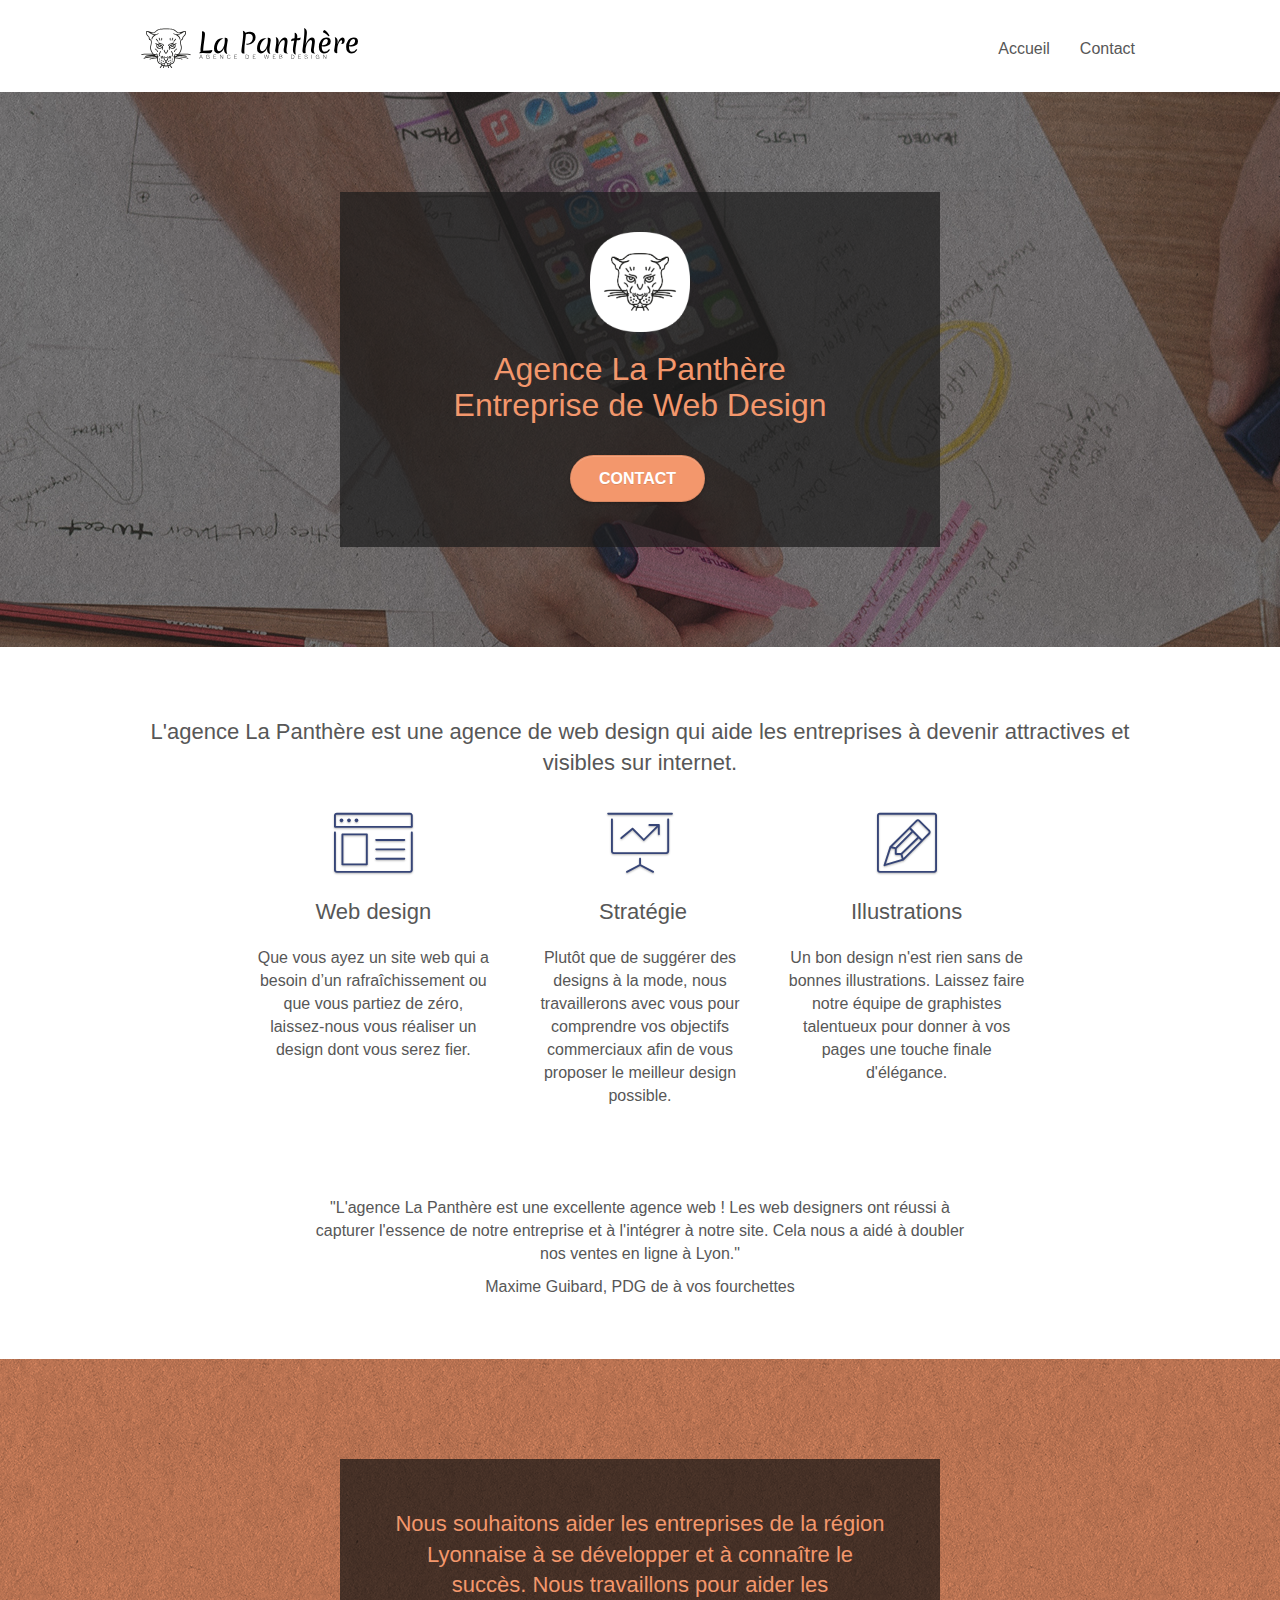
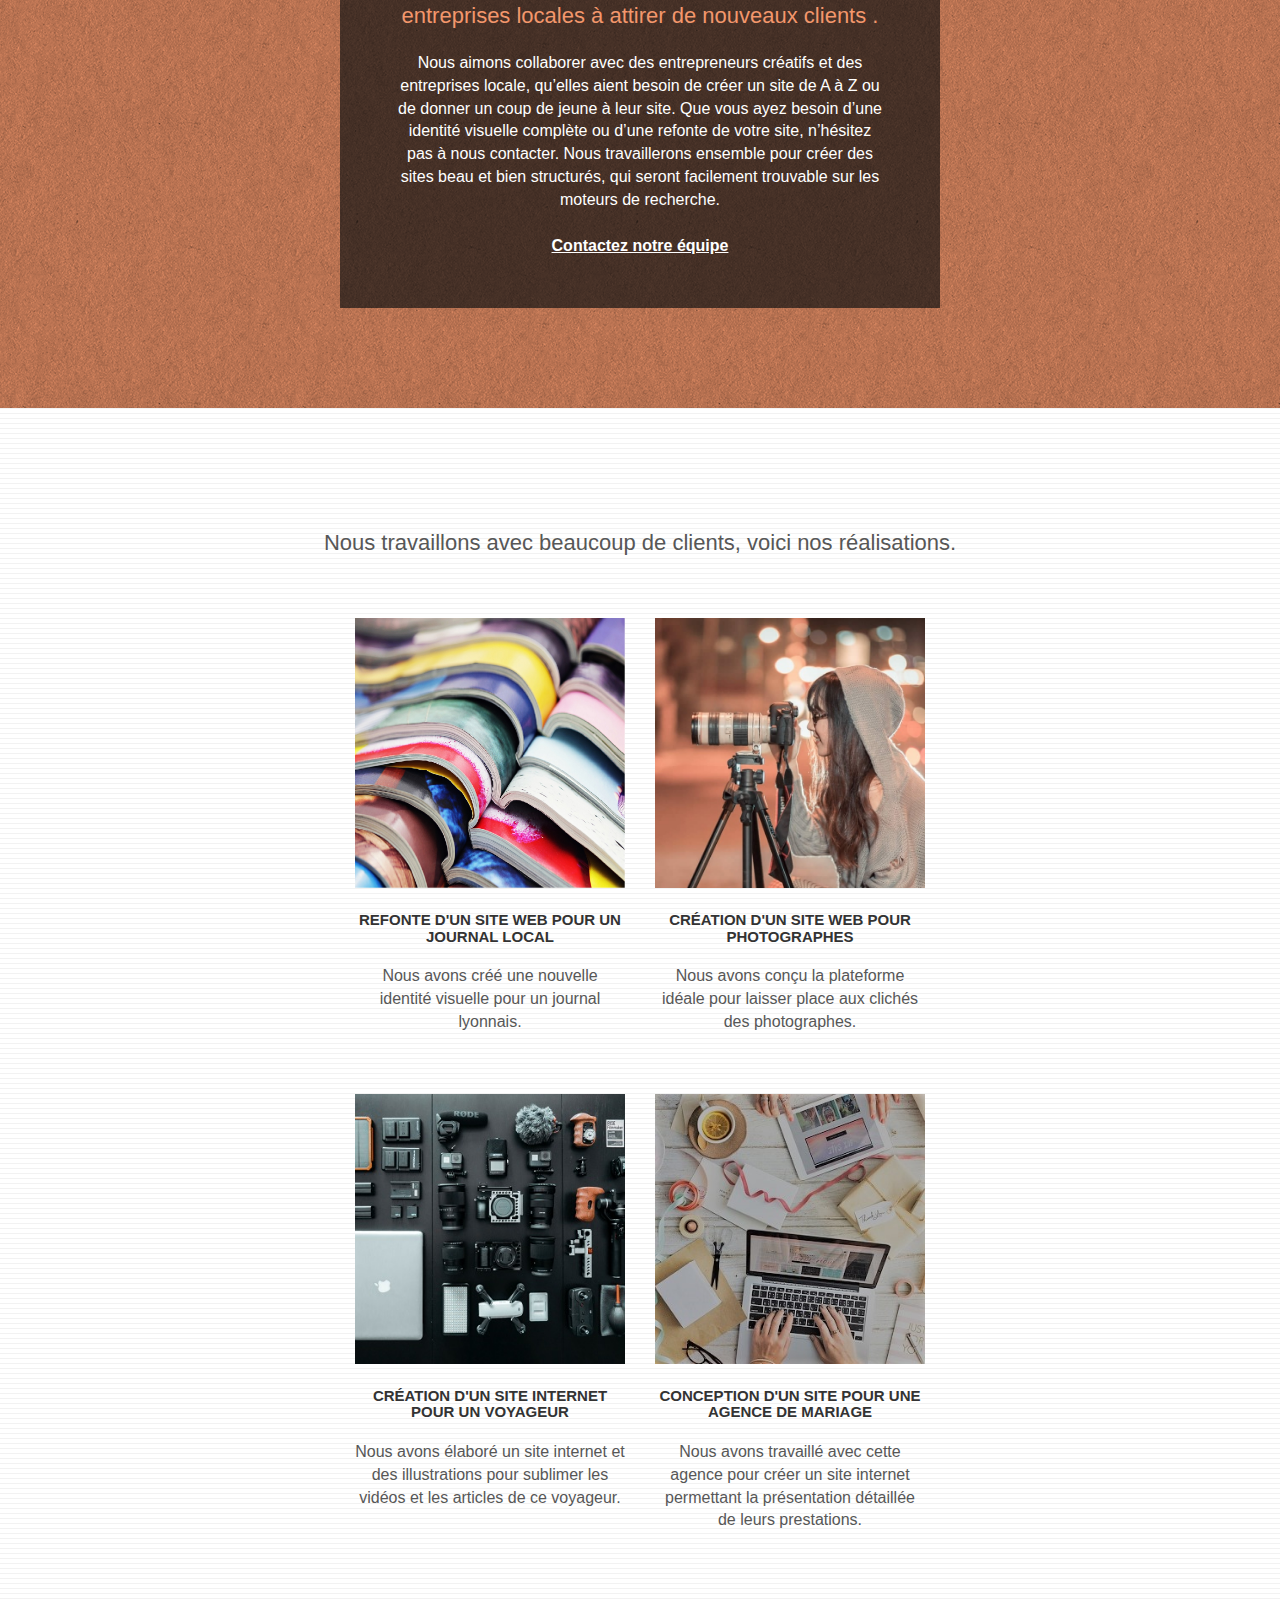
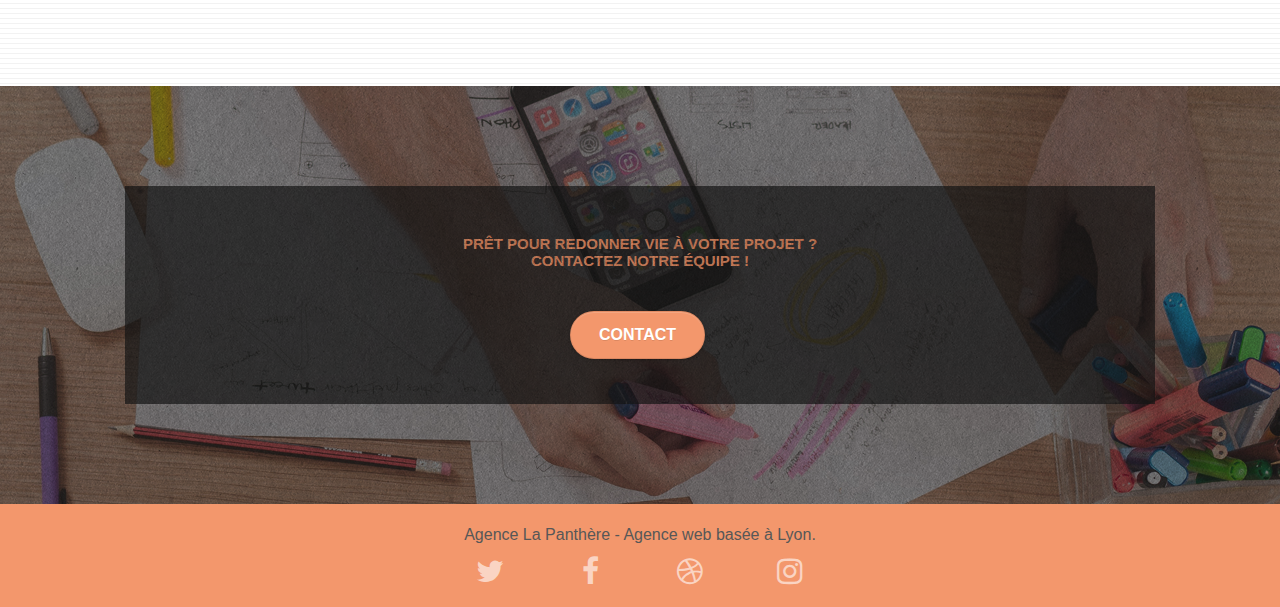
==== commit 1f3826d9: "Modif couleur et menu burger" ====
--- a/index.html
+++ b/index.html
@@ -41,7 +41,13 @@
 				<nav class="navbar row">
 					<div class="navbar-header">
 						<a class="navbar-brand" href="index.html"><img src="img/agence-la-panthere-monochrome.svg"
-								alt="logo de l'agence la panthere" height="40" /></a>
+								alt="logo de l'agence la panthere" height="40" />
+						</a>
+						<button id="nav-toggle" type="button" class="ui-navbar-toggle navbar-toggle"
+							data-toggle="collapse" data-target=".navbar-1">
+							<span class="sr-only">Toggle navigation</span><span class="icon-bar"></span><span
+								class="icon-bar"></span><span class="icon-bar"></span>
+						</button>
 					</div>
 					<div class="collapse navbar-collapse navbar-1 special-dropdown-nav">
 						<ul class="site-navigation nav navbar-nav">
@@ -49,7 +55,7 @@
 								<a href="index.html">Accueil</a>
 							</li>
 							<li>
-								<a href="contact.html">Contact &gt;</a>
+								<a href="contact.html">Contact</a>
 							</li>
 						</ul>
 					</div>
@@ -268,7 +274,7 @@
 				<div class="container bloc-sm">
 					<div class="row">
 						<div class="col-sm-12">
-							<p class="text-center white">
+							<p class="text-center">
 								Agence La Panthère - Agence web basée à Lyon.
 							</p>
 							<div class="row row-no-gutters social">
@@ -296,9 +302,9 @@
 												class="fa fa-instagram icon-md"></span></a>
 									</div>
 								</div>
-								<div class="keywords">Agence web à paris, stratégie web, web design,
+								<!-- <div class="keywords">Agence web à paris, stratégie web, web design,
 									illustrations, design de site web, site web, web, internet, site internet, site
-								</div>
+								</div>  -->
 							</div>
 						</div>
 					</div>
--- a/style.css
+++ b/style.css
@@ -362,6 +362,10 @@
     z-index: 2;
 }
 
+.site-navigation a:hover {
+    color: #F3976C !important;
+}
+
 @media (min-width: 768px) {
     .site-navigation {
         position: absolute;
@@ -856,13 +860,13 @@
     }
 }
 
-@media only screen and (min-device-width: 768px) and (max-device-width: 1024px) and (orientation: landscape) {
+@media only screen and (min-width: 768px) and (max-width: 1024px) and (orientation: landscape) {
     .b-parallax {
         background-attachment: scroll;
     }
 }
 
-@media only screen and (min-device-width: 1024px) and (max-device-width: 1366px) and (-webkit-min-device-pixel-ratio: 1.5) {
+@media only screen and (min-width: 1024px) and (max-width: 1366px) and (-webkit-min-device-pixel-ratio: 1.5) {
     .b-parallax {
         background-attachment: scroll;
     }
@@ -883,11 +887,6 @@
         position: relative;
     }
 
-    .bloc {
-        padding-left: constant(safe-area-inset-left);
-        padding-right: constant(safe-area-inset-right);
-    }
-
     .bloc-group,
     .bloc-group .bloc {
         display: block;
@@ -897,8 +896,7 @@
     .bloc-fill-screen .fill-bloc-top-edge,
     .bloc-fill-screen .fill-bloc-bottom-edge {
         padding: 0 20px;
-        padding-left: constant(safe-area-inset-left);
-        padding-right: constant(safe-area-inset-right);
+
     }
 }
 
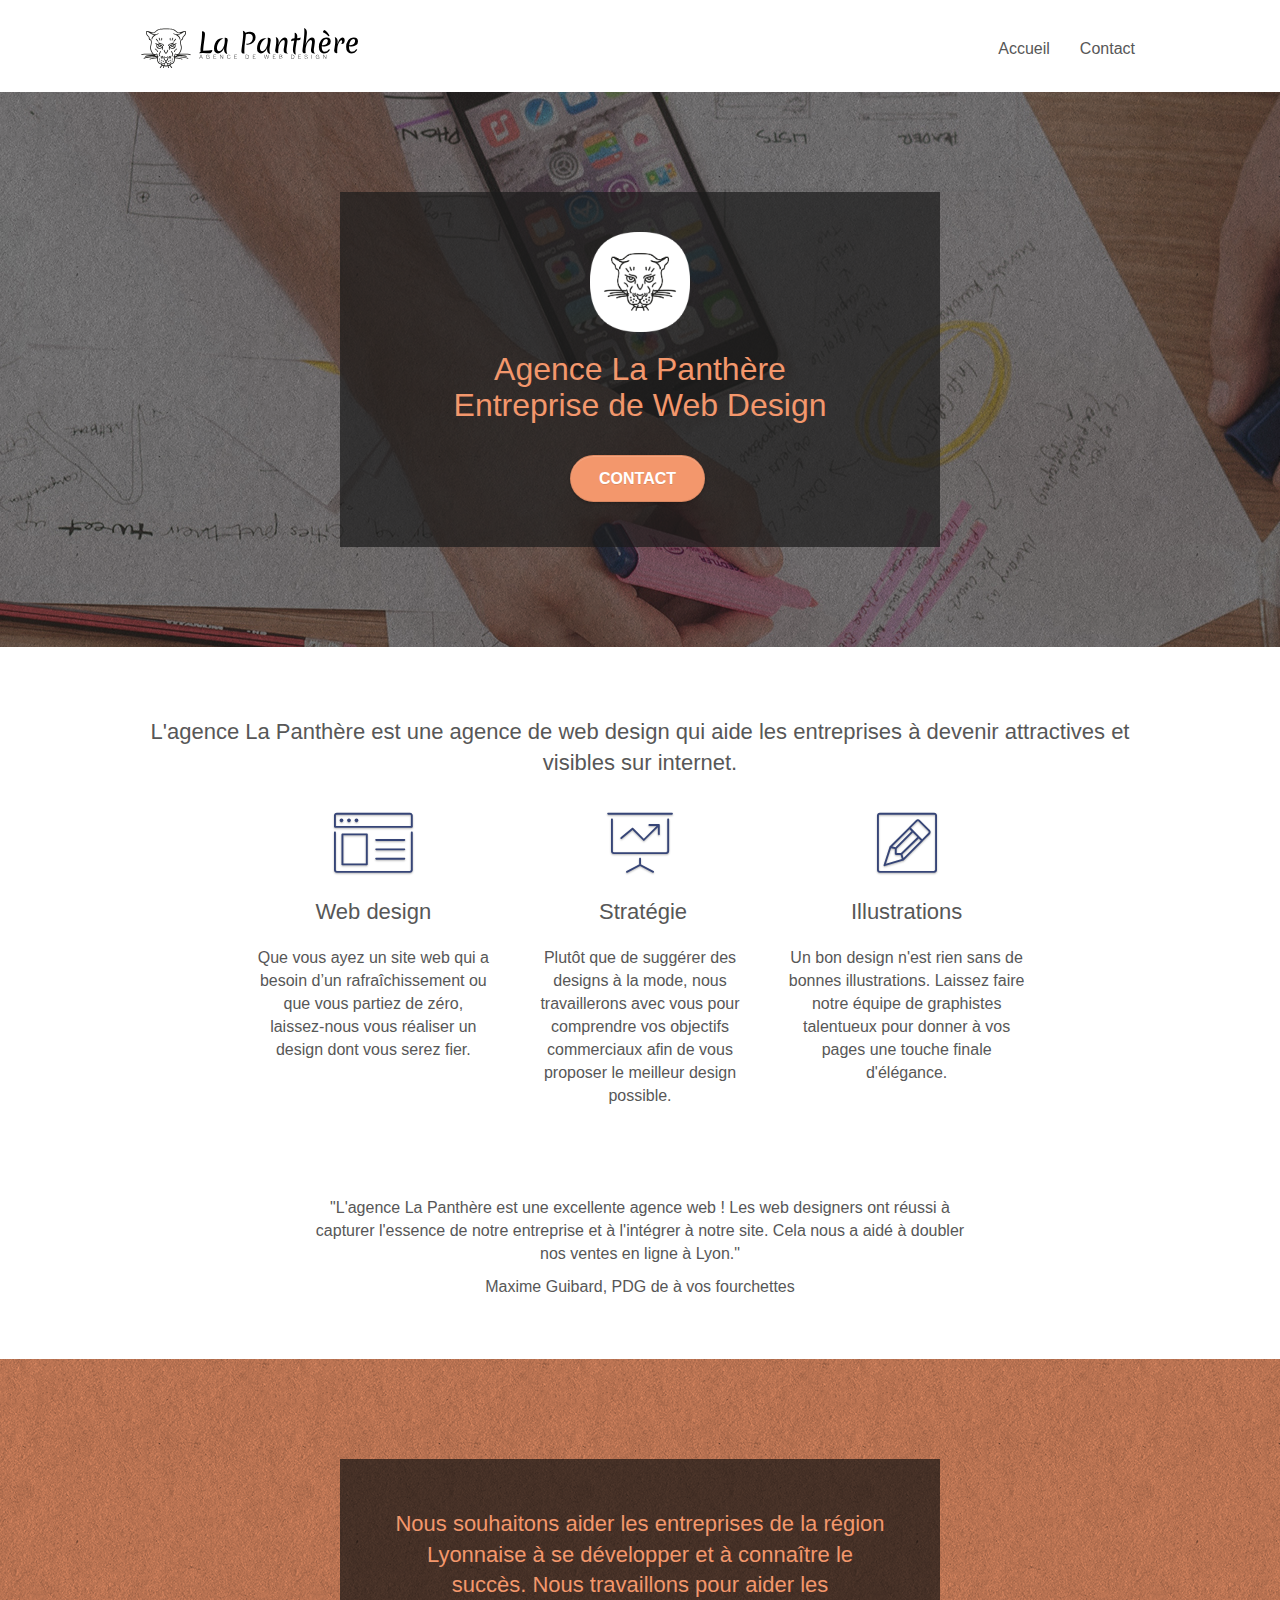
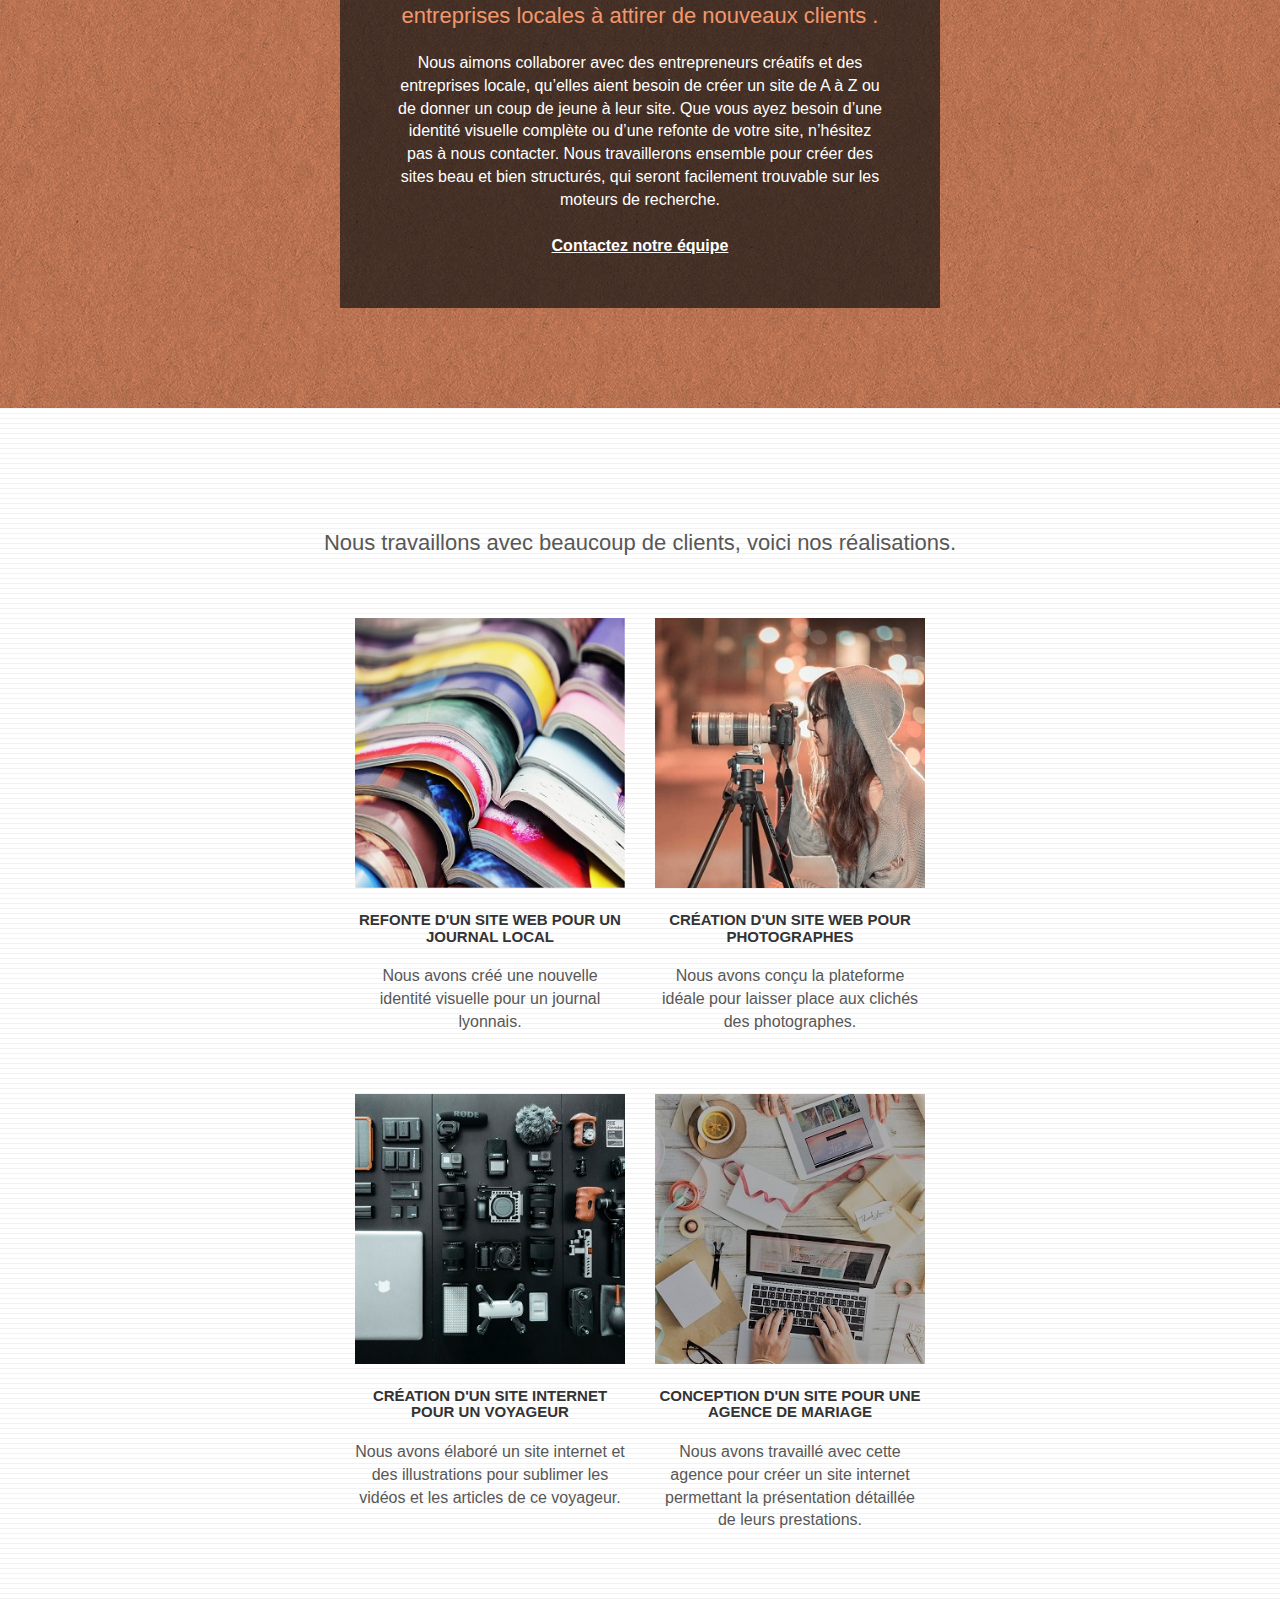
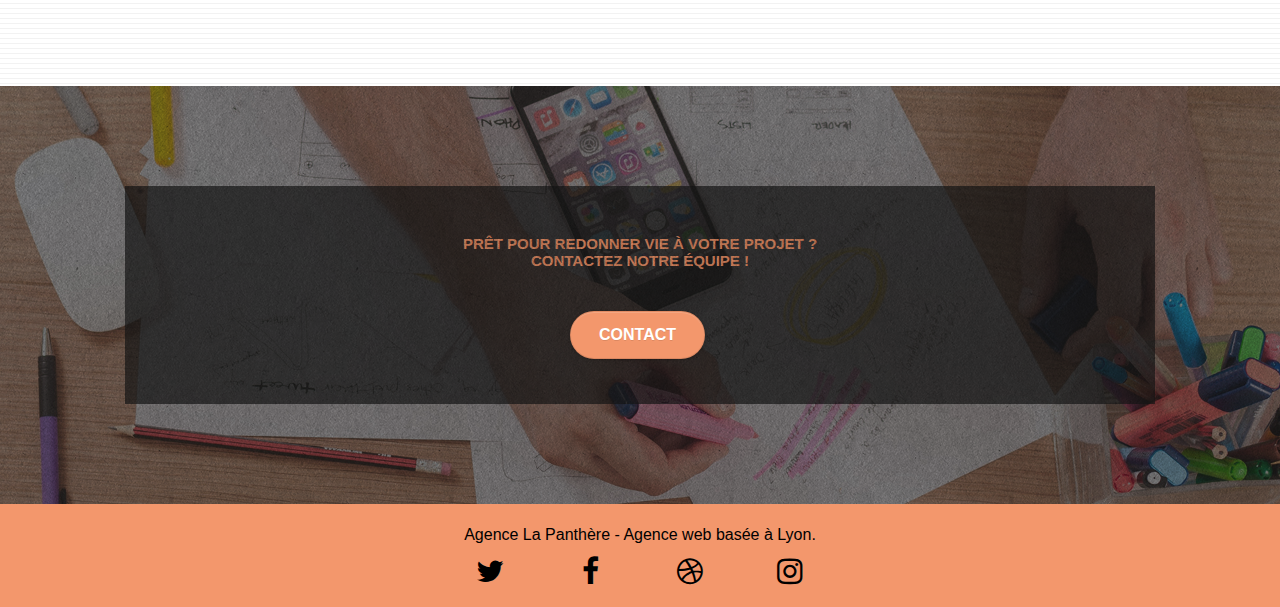
==== commit 767286b5: "changement image , couleur footer , balise sémantique" ====
--- a/index.html
+++ b/index.html
@@ -33,35 +33,36 @@
 <body>
 	<!-- Principal conteneur -->
 	<div class="page-container">
-
-		<!-- Partie menu/navigation -->
-		<div class="bloc bgc-white l-bloc " id="bloc-0">
-			<div class="container bloc-sm">
-
-				<nav class="navbar row">
-					<div class="navbar-header">
-						<a class="navbar-brand" href="index.html"><img src="img/agence-la-panthere-monochrome.svg"
-								alt="logo de l'agence la panthere" height="40" />
-						</a>
-						<button id="nav-toggle" type="button" class="ui-navbar-toggle navbar-toggle"
-							data-toggle="collapse" data-target=".navbar-1">
-							<span class="sr-only">Toggle navigation</span><span class="icon-bar"></span><span
-								class="icon-bar"></span><span class="icon-bar"></span>
-						</button>
-					</div>
-					<div class="collapse navbar-collapse navbar-1 special-dropdown-nav">
-						<ul class="site-navigation nav navbar-nav">
-							<li>
-								<a href="index.html">Accueil</a>
-							</li>
-							<li>
-								<a href="contact.html">Contact</a>
-							</li>
-						</ul>
-					</div>
-				</nav>
-			</div>
-		</div>
+		<header>
+			<!-- Partie menu/navigation -->
+			<div class="bloc bgc-white l-bloc " id="bloc-0">
+				<div class="container bloc-sm">
+
+					<nav class="navbar row">
+						<div class="navbar-header">
+							<a class="navbar-brand" href="index.html"><img src="img/agence-la-panthere-monochrome.svg"
+									alt="logo de l'agence la panthere" height="40" />
+							</a>
+							<button id="nav-toggle" type="button" class="ui-navbar-toggle navbar-toggle"
+								data-toggle="collapse" data-target=".navbar-1">
+								<span class="sr-only">Toggle navigation</span><span class="icon-bar"></span><span
+									class="icon-bar"></span><span class="icon-bar"></span>
+							</button>
+						</div>
+						<div class="collapse navbar-collapse navbar-1 special-dropdown-nav">
+							<ul class="site-navigation nav navbar-nav">
+								<li>
+									<a href="index.html">Accueil</a>
+								</li>
+								<li>
+									<a href="contact.html">Contact</a>
+								</li>
+							</ul>
+						</div>
+					</nav>
+				</div>
+			</div>
+		</header>
 		<!-- Fin Partie menu/navigation -->
 
 		<!-- Partie presentation avec logo -->
@@ -194,10 +195,10 @@
 					</div>
 					<div class="row tight-width-whitespace portfolio-row">
 						<div class="col-sm-6">
-							<a href="#" data-lightbox="img/1.jpg" data-gallery-id="gallery-1"
+							<a href="#" data-lightbox="img/photo-journal.jpg" data-gallery-id="gallery-1"
 								data-caption="Refonte d'un site web pour un journal local" data-frame="snapshot-lb"><img
-									src="img/1.jpg"
-									alt="paris web design logo agence web meilleure agence et refonte site web journal"
+									src="img/photo-journal.jpg"
+									alt="Lyon web design logo agence web meilleure agence et refonte site web journal"
 									class="img-responsive portfolio-thumb" /></a>
 							<h3 class="mg-md text-center">
 								Refonte d'un site web pour un journal local
@@ -207,10 +208,10 @@
 							</p>
 						</div>
 						<div class="col-sm-6">
-							<a href="#" data-lightbox="img/2.jpg" data-gallery-id="gallery-1"
+							<a href="#" data-lightbox="img/photographe.jpg" data-gallery-id="gallery-1"
 								data-caption="Création d'un site web pour photographes" data-frame="snapshot-lb"><img
-									src="img/2.jpg" class="img-responsive portfolio-thumb"
-									alt="paris web design logo agence web meilleure agence, Création d'un site web pour photographes" /></a>
+									src="img/photographe.jpg" class="img-responsive portfolio-thumb"
+									alt="Lyon web design logo agence web meilleure agence, Création d'un site web pour photographes" /></a>
 							<h3 class="mg-md text-center">
 								Création d'un site web pour photographes
 							</h3>
@@ -221,10 +222,11 @@
 					</div>
 					<div class="row tight-width-whitespace portfolio-row">
 						<div class="col-sm-6">
-							<a href="#" data-lightbox="img/3.bmp" data-gallery-id="gallery-1"
+							<a href="#" data-lightbox="img/materiel-photographie.jpg" data-gallery-id="gallery-1"
 								data-caption="Création d'un site internet pour un voyageur"
-								data-frame="snapshot-lb"><img src="img/3.bmp" class="img-responsive portfolio-thumb"
-									alt="paris web design logo agence web meilleure agence, Création d'un site web pour voyageur" /></a>
+								data-frame="snapshot-lb"><img src="img/materiel-photographie.jpg"
+									class="img-responsive portfolio-thumb"
+									alt="Lyon web design logo agence web meilleure agence, Création d'un site web pour voyageur" /></a>
 							<h3 class="mg-md text-center">
 								Création d'un site internet pour un voyageur
 							</h3>
@@ -234,10 +236,11 @@
 							</p>
 						</div>
 						<div class="col-sm-6">
-							<a href="#" data-lightbox="img/4.bmp" data-gallery-id="gallery-1"
+							<a href="#" data-lightbox="img/mariage.jpg" data-gallery-id="gallery-1"
 								data-caption="Conception d'un site pour une agence de mariage"
-								data-frame="snapshot-lb"><img src="img/4.bmp" class="img-responsive portfolio-thumb"
-									alt="paris web design logo agence web meilleure agence, Création d'un site web pour agence de mariage" /></a>
+								data-frame="snapshot-lb"><img src="img/mariage.jpg"
+									class="img-responsive portfolio-thumb"
+									alt="Lyon web design logo agence web meilleure agence, Création d'un site web pour agence de mariage" /></a>
 							<h3 class="mg-md text-center">
 								Conception d'un site pour une agence de mariage
 							</h3>
@@ -274,37 +277,34 @@
 				<div class="container bloc-sm">
 					<div class="row">
 						<div class="col-sm-12">
-							<p class="text-center">
+							<p class="text-center black">
 								Agence La Panthère - Agence web basée à Lyon.
 							</p>
 							<div class="row row-no-gutters social">
 								<div class="col-sm-3">
-									<div class="text-center">
-										<a class="social" href="index.html"><span
-												class="fa fa-twitter icon-md"></span></a>
+									<div class="text-center black">
+										<a class="social" aria-label="twitter" href="index.html"><span
+												class="fa fa-twitter icon-md black"></span></a>
 									</div>
 								</div>
 								<div class="col-sm-3">
 									<div class="text-center">
-										<a class="social" href="index.html"><span
-												class="fa fa-facebook icon-md"></span></a>
+										<a class="social" aria-label="facebook" href="index.html"><span
+												class="fa fa-facebook icon-md black"></span></a>
 									</div>
 								</div>
 								<div class="col-sm-3">
 									<div class="text-center">
-										<a class="social" href="index.html"><span
-												class="fa fa-dribbble icon-md"></span></a>
+										<a class="social" aria-label="dribbble" href="index.html"><span
+												class="fa fa-dribbble icon-md black"></span></a>
 									</div>
 								</div>
 								<div class="col-sm-3">
 									<div class="text-center">
-										<a class="social" href="index.html"><span
-												class="fa fa-instagram icon-md"></span></a>
+										<a class="social" aria-label="instagram" href="index.html"><span
+												class="fa fa-instagram icon-md black"></span></a>
 									</div>
 								</div>
-								<!-- <div class="keywords">Agence web à paris, stratégie web, web design,
-									illustrations, design de site web, site web, web, internet, site internet, site
-								</div>  -->
 							</div>
 						</div>
 					</div>
--- a/style.css
+++ b/style.css
@@ -150,7 +150,7 @@
 .d-bloc h5 a:hover,
 .d-bloc h6 a:hover,
 .d-bloc p a:hover {
-    color: rgba(255, 255, 255, 1);
+    color: rgba(255, 255, 255, 1) !important;
 }
 
 .d-bloc .navbar-toggle .icon-bar {
@@ -749,6 +749,10 @@
     color: #FFFFFF !important;
 }
 
+.black {
+    color: #000000 !important;
+}
+
 .portfolio-thumb {
     margin-bottom: 24px;
 }
@@ -790,7 +794,6 @@
 
 .btn-atomic-tangerine {
     background: #F3976C;
-    color: #FFFFFF !important;
 }
 
 .btn-atomic-tangerine:hover {
@@ -832,7 +835,7 @@
 }
 
 .bg-presentation {
-    background-image: url("img/image-de-presentation.bmp");
+    background-image: url("img/image-presentation.jpg");
 }
 
 @media (max-width: 1024px) {
